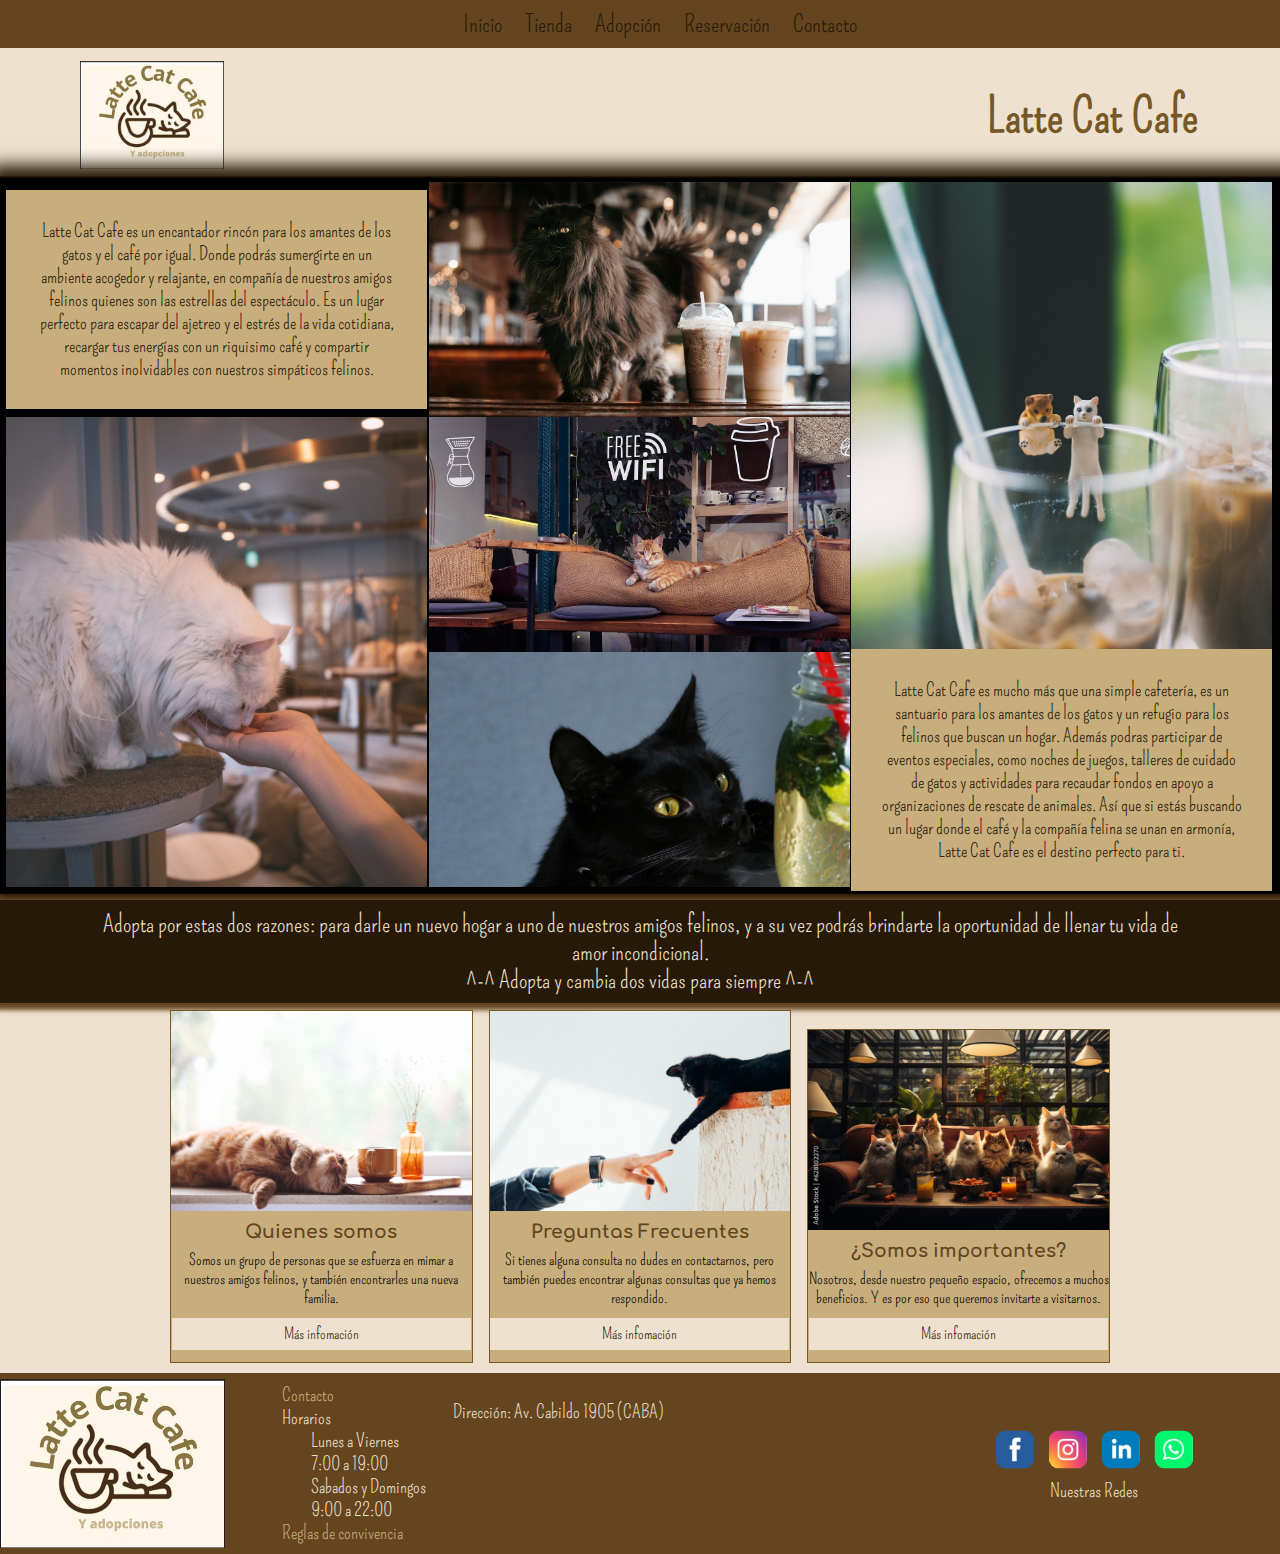
==== index.html @ 975cca04 "Creacion de hipervinculos" ====
<!DOCTYPE html>
<html lang="es">

<head>
    <meta charset="UTF-8">
    <meta name="viewport" content="width=device-width, initial-scale=1.0">
    <link rel="stylesheet" href="css/index.css">
    <link rel="shortcut icon" href="../img/favicon/catfavicon.ico" type="image/x-icon">
    <link rel="stylesheet" href="https://cdnjs.cloudflare.com/ajax/libs/animate.css/4.1.1/animate.min.css"/>
    <title>Latte Cat Cafe</title>
</head>

<body>
    <header>
        <nav>
            <ul>
                <li><a href="index.html">Inicio</a></li>
                <li><a href="pages/tienda.html">Tienda</a></li>
                <li><a href="pages/adopta.html">Adopción</a></li>
                <li><a href="pages/reserva.html">Reservación</a></li>
                <li><a href="pages/contacto.html">Contacto</a></li>
            </ul>
        </nav>
    </header>

    <div class="grid">
        <section class="header">
            <img src="img/logo.jpeg" alt="Imagen del logo del establecimiento Latte Cat Cafe">
            <h1 class="animate__animated animate__zoomInDown">Latte Cat Cafe</h1>
        </section>

        <section class="conten">
            <ul>
                <li class="box1">
                    <p class="texto"> Latte Cat Cafe es un encantador rincón para los amantes de los gatos y el café por
                        igual. Donde podrás sumergirte en un ambiente acogedor y relajante, en compañía de nuestros
                        amigos felinos quienes son las estrellas del espectáculo. Es un lugar perfecto para escapar del
                        ajetreo y el estrés de la vida cotidiana, recargar tus energías con un riquisimo café y
                        compartir momentos inolvidables con nuestros simpáticos felinos.</p>
                </li>
                <li class="box2"><img src="img/imgPagPrincipal/conten1.jpg"
                        alt="Imagen de diferentes amigos felinos jugando"></li>
                <li class="box3"><img src="img/imgPagPrincipal/conten4.jpg"
                        alt="Imagen de diferentes amigos filinos jugando"></li>
                <li class="box4"><img src="img/imgPagPrincipal/conten5.jpg" height="680px"
                        alt="Imagen de diferentes amigos filinos jugando"></li>
                <li class="box5"><img src="img/imgPagPrincipal/conten2.jpg"
                        alt="Imagen de diferentes amigos filinos jugando"></li>
                <li class="box6"><img src="img/imgPagPrincipal/conten3.jpg"
                        alt="Imagen de diferentes amigos filinos jugando"></li>
                <li class="box7">
                    <p class="texto">Latte Cat Cafe es mucho más que una simple cafetería, es un santuario para los
                        amantes de los gatos y un refugio para los felinos que buscan un hogar. Además podras participar
                        de eventos especiales, como noches de juegos, talleres de cuidado de gatos y actividades para
                        recaudar fondos en apoyo a organizaciones de rescate de animales. Así que si estás buscando un
                        lugar donde el café y la compañía felina se unan en armonía, Latte Cat Cafe es el destino
                        perfecto para ti. </p>
                </li>
            </ul>
        </section>

        <section class="aside1">
            <p>Adopta por estas dos razones: para darle un nuevo hogar a uno de nuestros amigos felinos, y a su vez
                podrás brindarte la oportunidad de llenar tu vida de amor incondicional.
                <br>
                ^-^ Adopta y cambia dos vidas para siempre ^-^
            </p>
        </section>

        <section class="info">
            <article>
                <img src="img/indexInformacion/info1.jpg"
                    alt="Nuestro amigos felinos descansando en la mesa, esperando un mimo.">
                <h3>Quienes somos</h3>
                <p>Somos un grupo de personas que se esfuerza en mimar a nuestros amigos felinos, y también encontrarles
                    una nueva familia.</p>
                <p><a href="pages/reserva.html#somos">Más infomación</a></p>
            </article>
            <article>
                <img src="img/indexInformacion/info2.jpg"
                    alt="Nuestro amigo felino al estilo de la pintura de Miguel Angel">
                <h3>Preguntas Frecuentes</h3>
                <p>Si tienes alguna consulta no dudes en contactarnos, pero también puedes encontrar algunas consultas
                    que ya hemos respondido.</p>
                <p><a href="pages/contacto.html#preguntas">Más infomación</a></p>
            </article>
            <article>
                <img src="img/indexInformacion/info3.jpeg"
                    alt="Nuestros amigos felinos esperandote en el sillón del Latte Cat Cafe">
                <h3>¿Somos importantes?</h3>
                <p>Nosotros, desde nuestro pequeño espacio, ofrecemos a muchos beneficios. Y es por eso que queremos
                    invitarte a visitarnos. </p>
                <p><a href="pages/adopta.html#apopcion">Más infomación</a></p>
            </article>
        </section>
    </div>

    <footer>
        <img id="imgFooter" src="img/logo.jpeg" alt="Imagen del logo del establecimiento">
        <div id="nuestrosDatos">
            <ul>
                <li><a href="pages/contacto.html">Contacto</a></li>
                <ul class="horarios">Horarios
                    <li>Lunes a Viernes</li>
                    <li>7:00 a 19:00</li>
                    <li>Sabados y Domingos</li>
                    <li>9:00 a 22:00</li>
                </ul>
                <li><a href="Formularios/reglas.pdf"  target="_blank" rel="noopener">Reglas de convivencia</a></li>
            </ul>
        </div>
        <div id="direccion">
            <p>Dirección: Av. Cabildo 1905 (CABA)</p>
                <iframe
                    src="https://www.google.com/maps/embed?pb=!1m14!1m12!1m3!1d6570.230535121337!2d-58.42162128173575!3d-34.57594982407377!2m3!1f0!2f0!3f0!3m2!1i1024!2i768!4f13.1!5e0!3m2!1ses-419!2sar!4v1698101801461!5m2!1ses-419!2sar"
                    width="140" height="100" style="border:0;" allowfullscreen="" loading="lazy"
                    referrerpolicy="no-referrer-when-downgrade"></iframe>
        </div>
        <div id="redes">
            <a href="https://www.facebook.com/"><img src="img/redes/facebook.jpg" alt="Imagen del logo de Instagram"></a>
            <a href="https://www.instagram.com/"><img src="img/redes/instagram.jpg" alt="Imagen del logo de Facebook"></a>
            <a href="https://ar.linkedin.com/"><img src="img/redes/linkedin.jpg" alt="Imagen del logo de TikTok"></a>
            <a href="https://web.whatsapp.com/"><img src="img/redes/whatsapp.jpg" alt="Imagen del logo de Twitter"></a>
            <p>Nuestras Redes</p>
        </div>
    </footer>
</body>

</html>
---- css/index.css ----
@import url('https://fonts.googleapis.com/css2?family=Comfortaa:wght@300;400;500;600;700&display=swap');
/* Tipografía para titulos font-family: 'Comfortaa', cursive; */
@import url('https://fonts.googleapis.com/css2?family=Pompiere&display=swap');
/* Tipografía para textos  font-family: 'Pompiere', cursive;*/

:root {
    --fondo: #efe1cf;
    --hover: #C8AE7D;
    --titulos: #765827;
    --subtitulos: #65451F;
    --parrafos: #261908;
}

* {
    width: 100%;
    margin: 0em;
}

body {
    font-family: 'Pompiere', cursive;
    background-color: var(--fondo);
    padding-top: 3.8em;
}

header {
    background-color: var(--subtitulos);
    width: 100%;
    height: 2em;
    font-size: 1.5em;
    text-align: center;
    position: fixed;
    top: 0;
    z-index: 1;
}

header ul {
    display: inline;
    height: 2em;
}

header ul li {
    display: inline-block;
    width: fit-content;
    margin-top: 0.4em;
}

header ul li :hover {
    background-color: var(--hover);
    color: var(--fondo);
    margin: 1.2em;
}

header ul li a {
    text-decoration: none;
    color: var(--parrafos);
    padding: 0.4em;
}

header ul li a:hover {
    color: var(--subtitulos);
    background-color: var(--fondo);
}


.grid .header {
    grid-area: header;
    display: inline;
}

.grid .header img {
    width: 9em;
    float: left;
    padding-left: 5em;
}

.grid .header h1 {
    font-size: 3em;
    color: var(--titulos);
    width: fit-content;
    float: right;
    padding-right: 1.7em;
    padding-top: 0.55em;
}

.grid .conten {
    background-color: #000;
    grid-area: conten;
    box-shadow: 0.3em 0.3em 1em 1em var(--parrafos), inset 0em 0.1em #261908;
    width: 80em;
}

.grid .conten ul {
    list-style: none;
    display: grid;
    column-gap: 0.1em;
    grid-template-columns: repeat(3, 26.3em);
    grid-template-rows: repeat(3, 14.7em);
    width: fit-content;
    padding: 0.4em;
}

.grid .conten ul .box1, .box7 {
    background-color: var(--hover);
    color: var(--parrafos);
    font-size: 1.2em;
    width: fit-content;
    height: cover;
    text-align: center;
    padding: 1.5em;
    align-self: center;
}

.grid .conten ul img{
    width: 100%;
    height: 100%;
    object-fit: cover;
    overflow: hidden;
}

.grid .conten ul .box3 {
    grid-column-start: 3;
    grid-column-end: 4;
    grid-row-start: 1;
    grid-row-end: 3;
}

.grid .conten ul .box4 {
    grid-column-start: 1;
    grid-column-end: 2;
    grid-row-start: 2;
    grid-row-end: 4;
}

.grid .aside1 {
    grid-area: aside1;
    text-align: center;
    background-color: var(--parrafos);
    color: var(--fondo);
    box-shadow: #65451F 0.06em 0.13em 0.3em 0.3em;
}

 .grid .aside1 p {
    font-size: 1.5em;
    text-align: center;
    padding: 0.4em 3.6em;
    width: fit-content;
 }

.grid .info {
    grid-area: info;
    display: inline;
    text-align: center;
}

.grid .info article {
    border: 0.06em solid var(--titulos);
    width: 18.8em;
    height: fit-content;
    text-align: center;
    overflow: hidden;
    background-color: var(--hover);
    display: inline-block;
    margin: 0em 0.4em;
}

.grid .info article img{
    width: fit-content;
    height: 12.5em;
    overflow-x: hidden;
    object-position: center;
}

.grid .info article h3{
    color: var(--subtitulos);
    font-family: 'Comfortaa', cursive;
    margin: 0.4em 0em;
}

.grid .info article p {
    padding-bottom: 6%;
}

.grid .info article a {
    text-decoration: none;
    color: var(--parrafos);
    background-color: var(--fondo);
    padding: 0.4em 7em;
}

.grid .info article a:hover {
    text-decoration: none;
    color: var(--fondo);
    background-color: var(--parrafos);
    padding: 0.4em 7em;
}

footer {
    background-color: var(--subtitulos);
    color: var(--fondo);
    font-size: 1.2em;
    display: inline-flex;
    padding: 0.3em 0em;
    align-items: center;
}

footer #imgFooter {
    float: left;
    width: auto;
    height: 8.8em;
    margin-right: 3em;
}

footer #nuestrosDatos {
    width: 25em;
}

footer #nuestrosDatos ul {
    display: inline;
    padding: 0em;
}

footer #nuestrosDatos ul li {
    display: block;
}

footer #nuestrosDatos .horarios > li {
    padding-left: 1.5em;
    font-size: 1em;
}

footer #nuestrosDatos ul li a {
    text-decoration: none;
    color: var(--hover);
}

footer #direccion p {
    font-size: 1em;
}

footer #redes {
    display: inline;
    text-align: center;
    width: 37.5em;
    margin: 0em 3em;
}

footer #redes img {
    display: inline-block;
    width: 2em;
    height: 2em;
    padding: 0.3em;
    border-radius: 0.8em;
    -webkit-border-radius: 0.8em;
    -moz-border-radius: 0.8em;
    -ms-border-radius: 0.8em;
    -o-border-radius: 0.8em;
}

footer #redes p {
    display: inline-block;
}

.grid {
    width: 80em;
    display: grid;
    gap: 0.4em;
    grid-template-columns: repeat(3, 1fr);
    grid-template-areas: "header header header"
                         "conten conten conten"
                         "aside1 aside1 aside1"
                         "info info info"
                         "aside2 aside2 aside2";
    margin: auto;
}

/* Este es el estilo para tamaño tableta */

@media (max-width: 992px) and (min-width: 700px) {     
    header {
        width: 100%;
    }

    header nav ul {
        padding: 0em;
    }
    
    .grid .conten {
        width: 100%;
    }
    
    .grid .conten ul {
        grid-template-columns: repeat(3, 3fr);
        grid-template-rows: repeat(3, auto);
    }
    
    .grid .conten ul .box1, .box7 {
        font-size: 1.1em;
    }
    
    .grid .info {
        display: grid;
        grid-template-columns: repeat(3, auto);
        overflow-y: auto;
    }
    
    .grid .info article {
        width: 15em;
    }

    .grid .info article img{
        width: fit-content;
        height: 10em;
    }
    
    .grid .info article h3{
        color: var(--subtitulos);
        font-family: 'Comfortaa', cursive;
        margin: 0.4em 0em;
    }
    
    .grid .info article p {
        padding-top: 6%;
        padding-bottom: 3%;
    }
    
    .grid .info article a {
        padding: 0.4em 5.1em;
    }
    
    .grid .info article a:hover {
        padding: 0.4em 5.1em;
    }
    
    footer {
        font-size: 1em;
    }
    
    footer #nuestrosDatos .horarios > li {
        font-size: 0.9em;
    }  

    footer #direccion {
        width: 50em;
        margin-left: 2em;
    }
    
    .grid {
        width: 96%;
        grid-template-columns: repeat(2, 1fr);
        grid-template-areas: "header header"
                             "conten conten"
                             "aside1 aside1"
                             "info info"
                             "aside2 aside2";
    }   
}

/* Este es el estilo para tamaño celular */

@media (max-width: 700px) { 
    body {
        padding-top: 3em;
    }

    header {
        height: fit-content;
        font-size: 1em;
    }
    
    header ul li {
        padding-bottom: 0.4em;
    }
    
    .grid .header img {
        width: 6em;
        padding-left: 3em;
    }
    
    .grid .header h1 {
        font-size: 1.8em;
        color: var(--titulos);
        width: 5.1em;
    }
    
    .grid .conten {
        width: 100%;
    }
    
    .grid .conten ul {
        display: grid;
        column-gap: 0.06em;
        grid-template-columns: repeat(2, auto);
        grid-template-rows: repeat(3, auto);
        padding: 0.5em;
    }
    
    .grid .conten ul .box1, .box7 {
        font-size: 0.9em;
    }
    
    .grid .conten ul .box3, .box6 {
        display: none;
    }
    
    .grid .aside1 p {
        font-size: 1.2em;
    }

    .grid .info {
        display: grid;
        grid-template-columns: repeat(3, auto);
        overflow-y: auto;
    }

    .grid .info article {
        width: 16.8em;
    }

    .grid .info article a {
        padding: 0.4em 6em;
    }

    .grid .info article a:hover {
        padding: 0.4em 6em;
    }

    .grid .info article p {
        padding-bottom: 6%;
    }
    
    footer {
        width: 100%;
        display: grid;
        gap: 0.4em;
        grid-template-columns: repeat(2, 2fr);
        grid-template-rows: repeat(2, auto);
    }
    
    footer #imgFooter {
        width: fit-content;
        height: 7.8em;
        padding-left: 1em;
        margin: 0em;
    }
    
    footer #nuestrosDatos {
        width: fit-content;
        font-size: 80%;
    }

    footer #direccion {
        padding-left: 1em;
        width: fit-content;
        font-size: 80%;
    }

    footer #redes {
        width: fit-content;
    }

    footer #redes p {
        font-size: 80%;
    }

    footer #redes img{
        width: 1em;
        height: 1em;
    }  
    
    .grid {
        width: 100%;
    }
}
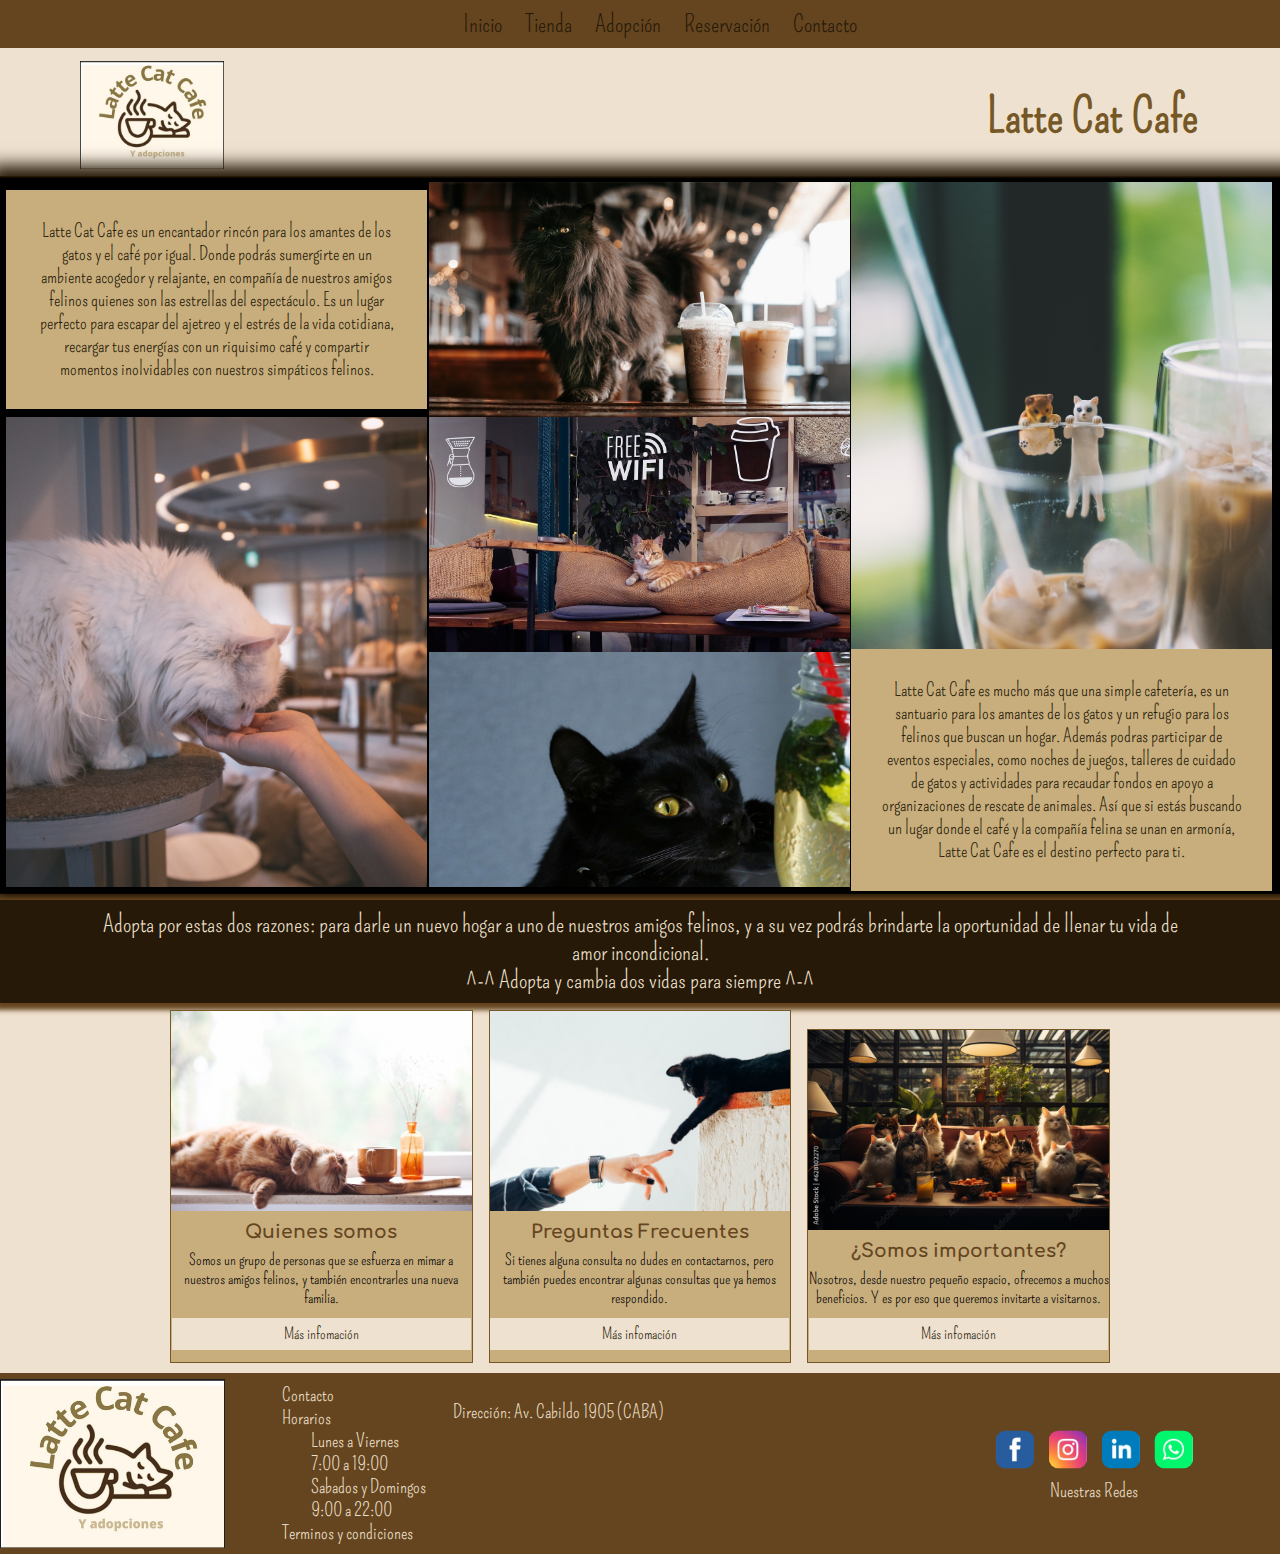
==== commit 7496a627: "levanta" ====
--- a/index.html
+++ b/index.html
@@ -74,7 +74,7 @@
                 <h3>Quienes somos</h3>
                 <p>Somos un grupo de personas que se esfuerza en mimar a nuestros amigos felinos, y también encontrarles
                     una nueva familia.</p>
-                <p><a href="pages/reserva.html#somos">Más infomación</a></p>
+                <p><a href="">Más infomación</a></p>
             </article>
             <article>
                 <img src="img/indexInformacion/info2.jpg"
@@ -82,7 +82,7 @@
                 <h3>Preguntas Frecuentes</h3>
                 <p>Si tienes alguna consulta no dudes en contactarnos, pero también puedes encontrar algunas consultas
                     que ya hemos respondido.</p>
-                <p><a href="pages/contacto.html#preguntas">Más infomación</a></p>
+                <p><a href="">Más infomación</a></p>
             </article>
             <article>
                 <img src="img/indexInformacion/info3.jpeg"
@@ -90,7 +90,7 @@
                 <h3>¿Somos importantes?</h3>
                 <p>Nosotros, desde nuestro pequeño espacio, ofrecemos a muchos beneficios. Y es por eso que queremos
                     invitarte a visitarnos. </p>
-                <p><a href="pages/adopta.html#apopcion">Más infomación</a></p>
+                <p><a href="">Más infomación</a></p>
             </article>
         </section>
     </div>
@@ -99,14 +99,14 @@
         <img id="imgFooter" src="img/logo.jpeg" alt="Imagen del logo del establecimiento">
         <div id="nuestrosDatos">
             <ul>
-                <li><a href="pages/contacto.html">Contacto</a></li>
+                <li>Contacto</li>
                 <ul class="horarios">Horarios
                     <li>Lunes a Viernes</li>
                     <li>7:00 a 19:00</li>
                     <li>Sabados y Domingos</li>
                     <li>9:00 a 22:00</li>
                 </ul>
-                <li><a href="Formularios/reglas.pdf"  target="_blank" rel="noopener">Reglas de convivencia</a></li>
+                <li>Terminos y condiciones</li>
             </ul>
         </div>
         <div id="direccion">
--- a/css/index.css
+++ b/css/index.css
@@ -273,6 +273,38 @@
     margin: auto;
 }
 
+*.,*: :after,*: :before {
+    margin: 0;
+    padding: 0;
+    box-sizing: border-box;
+}
+
+#contenedor_carga {
+    background-color: rgba(250, 240, 245, 0.975);
+    height: 100%;
+    width: 100%;
+    position: fixed;
+    transition: all 3s ease;
+    -webkit-transition: all 3s ease;
+    -moz-transition: all 3s ease;
+    -ms-transition: all 3s ease;
+    -o-transition: all 3s ease;
+    z-index: 10000;
+}
+
+#carga {
+    position: absolute;
+    top: 0;
+    left: 0;
+    right: 0;
+    bottom: 0;
+    margin: auto;
+    width: fit-content;
+    height: fit-content;
+}
+
+
+
 /* Este es el estilo para tamaño tableta */
 
 @media (max-width: 992px) and (min-width: 700px) {     
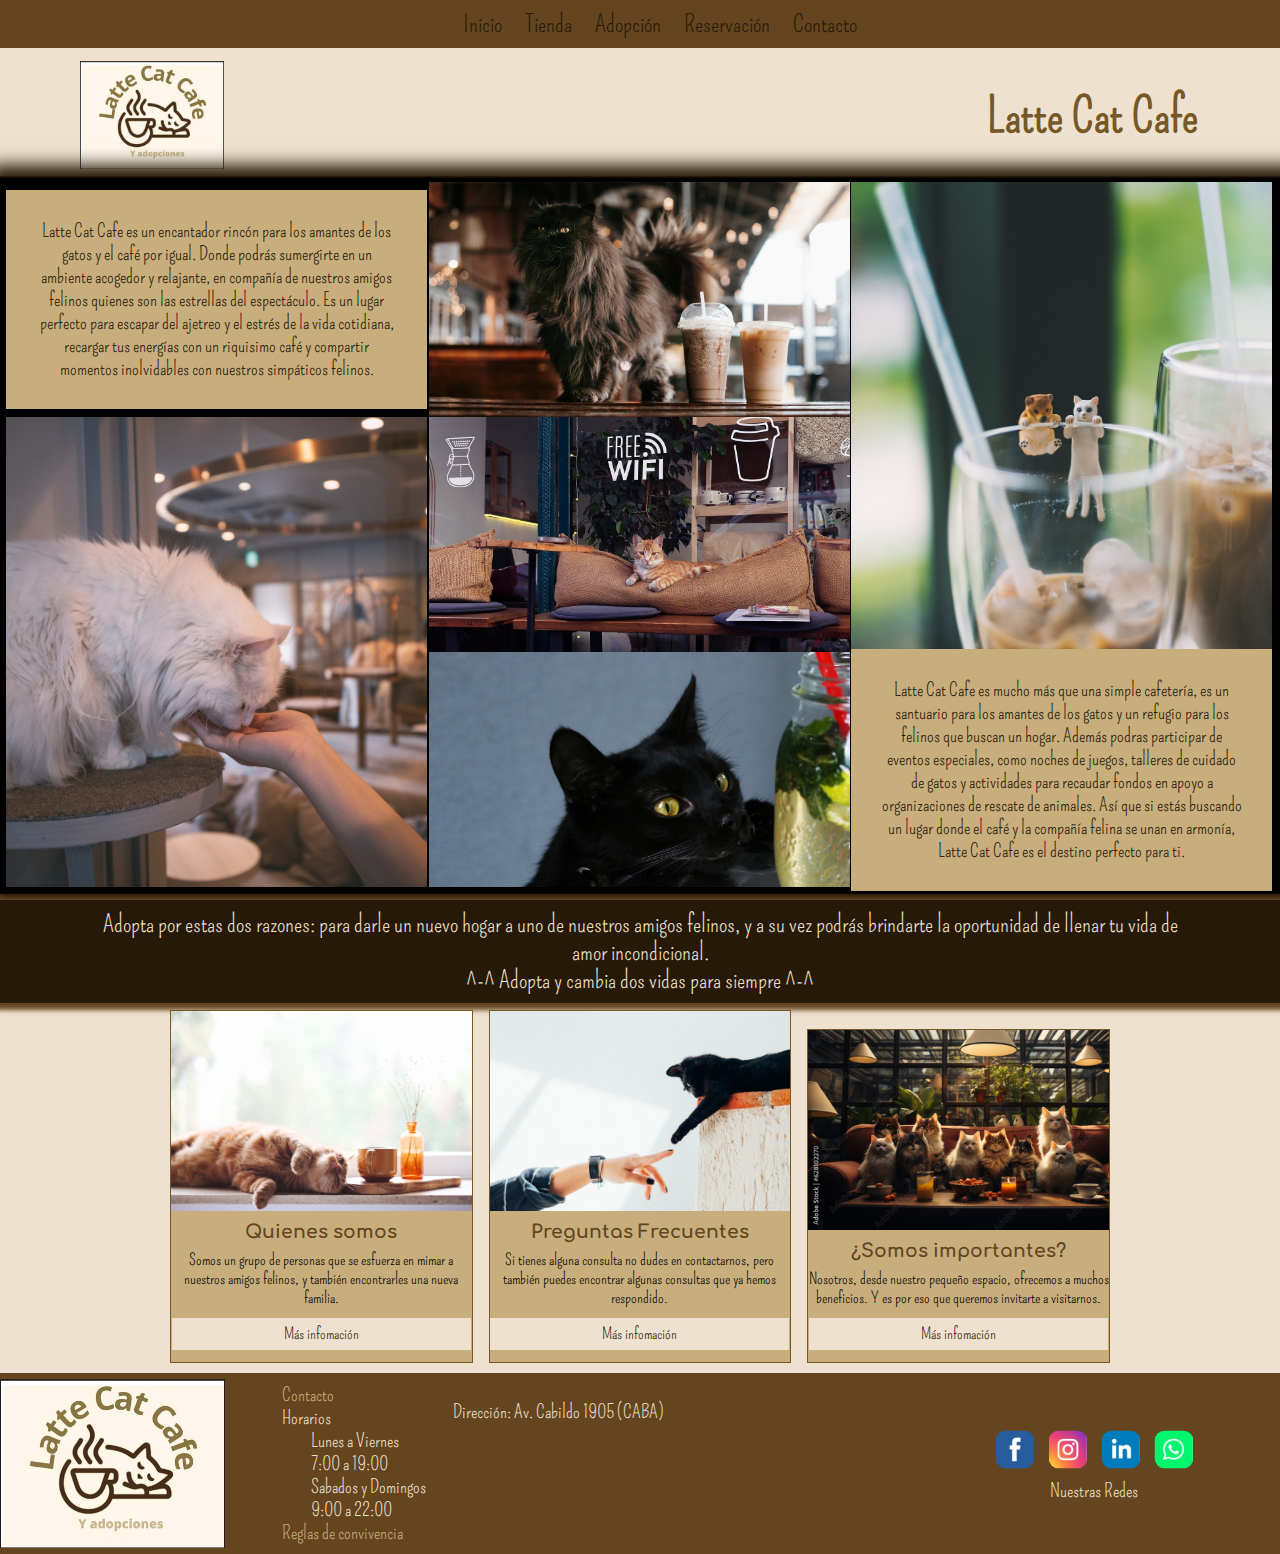
==== commit c42fe8f1: "Merge branch 'main' of https://github.com/Lizzie-G/Latte-Cat-Cafe" ====
--- a/index.html
+++ b/index.html
@@ -11,6 +11,12 @@
 </head>
 
 <body>
+    <div id="contenedor_carga">
+        <div id="carga">
+          <img src="img/loadinglogoicon.gif" alt="loadinglogoicon">
+        </div>
+      </div>
+
     <header>
         <nav>
             <ul>
@@ -74,7 +80,7 @@
                 <h3>Quienes somos</h3>
                 <p>Somos un grupo de personas que se esfuerza en mimar a nuestros amigos felinos, y también encontrarles
                     una nueva familia.</p>
-                <p><a href="">Más infomación</a></p>
+                <p><a href="pages/reserva.html#somos">Más infomación</a></p>
             </article>
             <article>
                 <img src="img/indexInformacion/info2.jpg"
@@ -82,7 +88,7 @@
                 <h3>Preguntas Frecuentes</h3>
                 <p>Si tienes alguna consulta no dudes en contactarnos, pero también puedes encontrar algunas consultas
                     que ya hemos respondido.</p>
-                <p><a href="">Más infomación</a></p>
+                <p><a href="pages/contacto.html#preguntas">Más infomación</a></p>
             </article>
             <article>
                 <img src="img/indexInformacion/info3.jpeg"
@@ -90,7 +96,7 @@
                 <h3>¿Somos importantes?</h3>
                 <p>Nosotros, desde nuestro pequeño espacio, ofrecemos a muchos beneficios. Y es por eso que queremos
                     invitarte a visitarnos. </p>
-                <p><a href="">Más infomación</a></p>
+                <p><a href="pages/adopta.html#apopcion">Más infomación</a></p>
             </article>
         </section>
     </div>
@@ -99,14 +105,14 @@
         <img id="imgFooter" src="img/logo.jpeg" alt="Imagen del logo del establecimiento">
         <div id="nuestrosDatos">
             <ul>
-                <li>Contacto</li>
+                <li><a href="pages/contacto.html">Contacto</a></li>
                 <ul class="horarios">Horarios
                     <li>Lunes a Viernes</li>
                     <li>7:00 a 19:00</li>
                     <li>Sabados y Domingos</li>
                     <li>9:00 a 22:00</li>
                 </ul>
-                <li>Terminos y condiciones</li>
+                <li><a href="Formularios/reglas.pdf"  target="_blank" rel="noopener">Reglas de convivencia</a></li>
             </ul>
         </div>
         <div id="direccion">
@@ -124,6 +130,13 @@
             <p>Nuestras Redes</p>
         </div>
     </footer>
+    <script>
+        window.onload= function(){
+          var contenedor = document.getElementById('contenedor_carga');
+          contenedor.style.visibility= 'hidden';
+          contenedor.style.opacity ='0';
+        }
+      </script>
 </body>
 
 </html>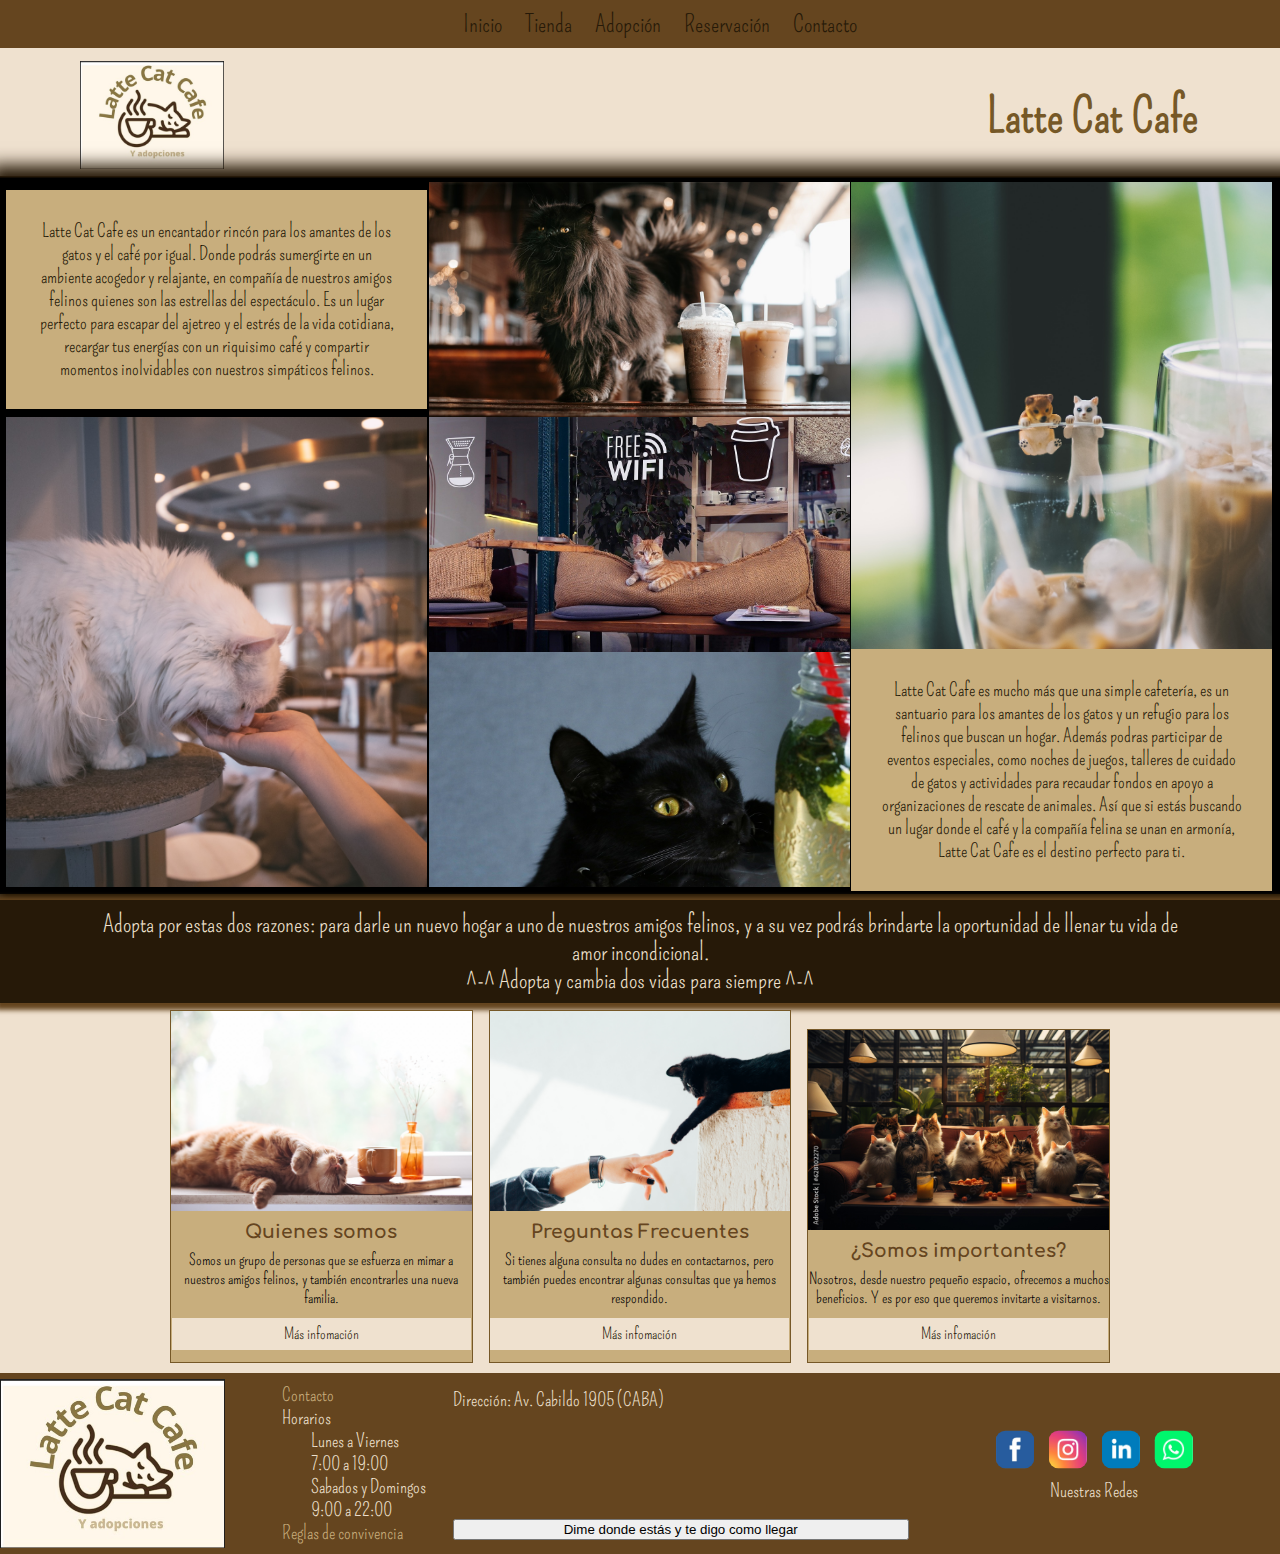
==== commit 166d160f: "API en los html" ====
--- a/index.html
+++ b/index.html
@@ -6,16 +6,16 @@
     <meta name="viewport" content="width=device-width, initial-scale=1.0">
     <link rel="stylesheet" href="css/index.css">
     <link rel="shortcut icon" href="../img/favicon/catfavicon.ico" type="image/x-icon">
-    <link rel="stylesheet" href="https://cdnjs.cloudflare.com/ajax/libs/animate.css/4.1.1/animate.min.css"/>
+    <link rel="stylesheet" href="https://cdnjs.cloudflare.com/ajax/libs/animate.css/4.1.1/animate.min.css" />
     <title>Latte Cat Cafe</title>
 </head>
 
 <body>
     <div id="contenedor_carga">
         <div id="carga">
-          <img src="img/loadinglogoicon.gif" alt="loadinglogoicon">
+            <img src="img/loadinglogoicon.gif" alt="loadinglogoicon">
         </div>
-      </div>
+    </div>
 
     <header>
         <nav>
@@ -112,31 +112,38 @@
                     <li>Sabados y Domingos</li>
                     <li>9:00 a 22:00</li>
                 </ul>
-                <li><a href="Formularios/reglas.pdf"  target="_blank" rel="noopener">Reglas de convivencia</a></li>
+                <li><a href="Formularios/reglas.pdf" target="_blank" rel="noopener">Reglas de convivencia</a></li>
             </ul>
         </div>
         <div id="direccion">
             <p>Dirección: Av. Cabildo 1905 (CABA)</p>
-                <iframe
-                    src="https://www.google.com/maps/embed?pb=!1m14!1m12!1m3!1d6570.230535121337!2d-58.42162128173575!3d-34.57594982407377!2m3!1f0!2f0!3f0!3m2!1i1024!2i768!4f13.1!5e0!3m2!1ses-419!2sar!4v1698101801461!5m2!1ses-419!2sar"
-                    width="140" height="100" style="border:0;" allowfullscreen="" loading="lazy"
-                    referrerpolicy="no-referrer-when-downgrade"></iframe>
+            <iframe
+                src="https://www.google.com/maps/embed?pb=!1m14!1m12!1m3!1d6570.230535121337!2d-58.42162128173575!3d-34.57594982407377!2m3!1f0!2f0!3f0!3m2!1i1024!2i768!4f13.1!5e0!3m2!1ses-419!2sar!4v1698101801461!5m2!1ses-419!2sar"
+                width="140" height="100" style="border:0;" allowfullscreen="" loading="lazy"
+                referrerpolicy="no-referrer-when-downgrade"></iframe>
+                <button onclick="getLocation()">Dime donde estás y te digo como llegar</button>
+                <p id="demo"></p>
         </div>
         <div id="redes">
-            <a href="https://www.facebook.com/"><img src="img/redes/facebook.jpg" alt="Imagen del logo de Instagram"></a>
-            <a href="https://www.instagram.com/"><img src="img/redes/instagram.jpg" alt="Imagen del logo de Facebook"></a>
+            <a href="https://www.facebook.com/"><img src="img/redes/facebook.jpg"
+                    alt="Imagen del logo de Instagram"></a>
+            <a href="https://www.instagram.com/"><img src="img/redes/instagram.jpg"
+                    alt="Imagen del logo de Facebook"></a>
             <a href="https://ar.linkedin.com/"><img src="img/redes/linkedin.jpg" alt="Imagen del logo de TikTok"></a>
             <a href="https://web.whatsapp.com/"><img src="img/redes/whatsapp.jpg" alt="Imagen del logo de Twitter"></a>
             <p>Nuestras Redes</p>
         </div>
     </footer>
+
     <script>
-        window.onload= function(){
-          var contenedor = document.getElementById('contenedor_carga');
-          contenedor.style.visibility= 'hidden';
-          contenedor.style.opacity ='0';
+        window.onload = function () {
+            var contenedor = document.getElementById('contenedor_carga');
+            contenedor.style.visibility = 'hidden';
+            contenedor.style.opacity = '0';
         }
-      </script>
+    </script>
+    <script src="../js/formulario.js"></script>
+
 </body>
 
 </html>--- a/css/index.css
+++ b/css/index.css
@@ -273,14 +273,14 @@
     margin: auto;
 }
 
-*.,*: :after,*: :before {
+*::after, *::before {
     margin: 0;
     padding: 0;
     box-sizing: border-box;
-}
+  }
 
 #contenedor_carga {
-    background-color: rgba(250, 240, 245, 0.975);
+    background-color:var(--hover);
     height: 100%;
     width: 100%;
     position: fixed;
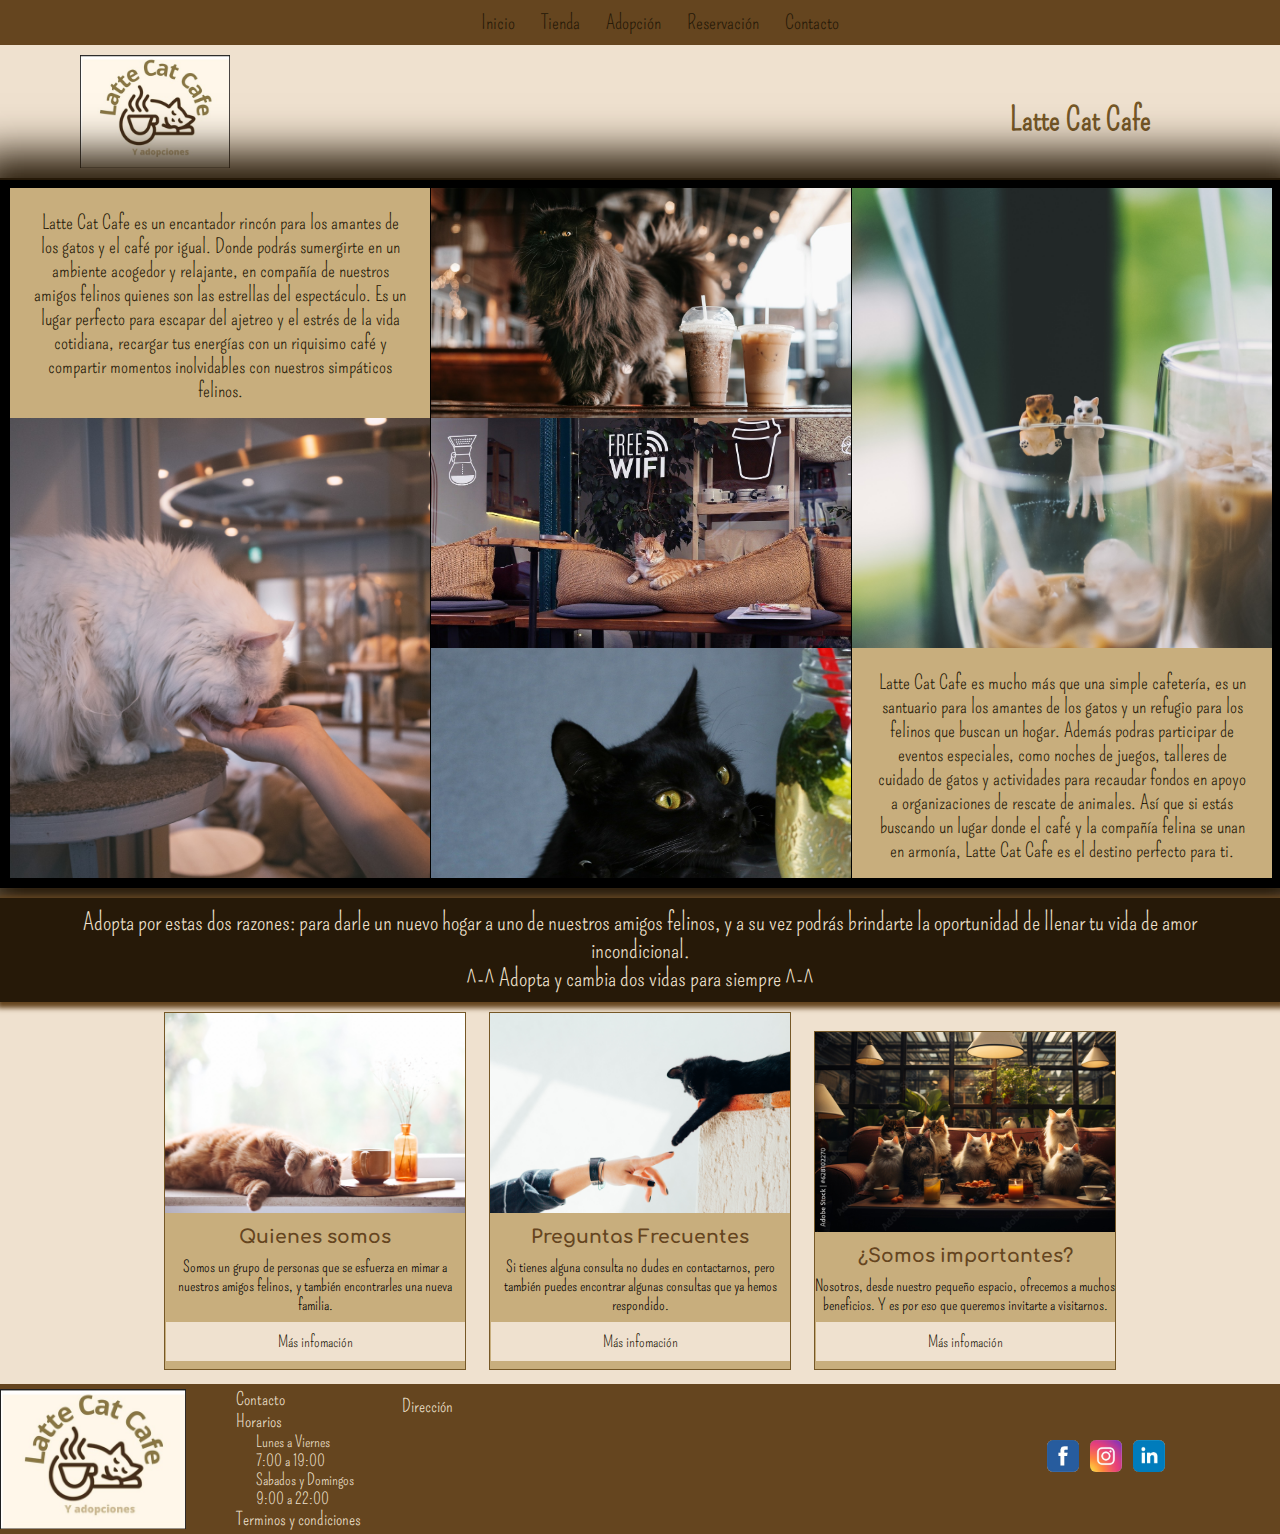
==== commit ca18e787: "q" ====
--- a/index.html
+++ b/index.html
@@ -5,18 +5,15 @@
     <meta charset="UTF-8">
     <meta name="viewport" content="width=device-width, initial-scale=1.0">
     <link rel="stylesheet" href="css/index.css">
-    <link rel="shortcut icon" href="../img/favicon/catfavicon.ico" type="image/x-icon">
-    <link rel="stylesheet" href="https://cdnjs.cloudflare.com/ajax/libs/animate.css/4.1.1/animate.min.css" />
+    <link rel="shortcut icon" href="img/favicon/catfavicon.ico" type="image/x-icon">
+    <link
+    rel="stylesheet"
+    href="https://cdnjs.cloudflare.com/ajax/libs/animate.css/4.1.1/animate.min.css"
+  />
     <title>Latte Cat Cafe</title>
 </head>
 
 <body>
-    <div id="contenedor_carga">
-        <div id="carga">
-            <img src="img/loadinglogoicon.gif" alt="loadinglogoicon">
-        </div>
-    </div>
-
     <header>
         <nav>
             <ul>
@@ -37,113 +34,63 @@
 
         <section class="conten">
             <ul>
-                <li class="box1">
-                    <p class="texto"> Latte Cat Cafe es un encantador rincón para los amantes de los gatos y el café por
-                        igual. Donde podrás sumergirte en un ambiente acogedor y relajante, en compañía de nuestros
-                        amigos felinos quienes son las estrellas del espectáculo. Es un lugar perfecto para escapar del
-                        ajetreo y el estrés de la vida cotidiana, recargar tus energías con un riquisimo café y
-                        compartir momentos inolvidables con nuestros simpáticos felinos.</p>
-                </li>
-                <li class="box2"><img src="img/imgPagPrincipal/conten1.jpg"
-                        alt="Imagen de diferentes amigos felinos jugando"></li>
-                <li class="box3"><img src="img/imgPagPrincipal/conten4.jpg"
-                        alt="Imagen de diferentes amigos filinos jugando"></li>
-                <li class="box4"><img src="img/imgPagPrincipal/conten5.jpg" height="680px"
-                        alt="Imagen de diferentes amigos filinos jugando"></li>
-                <li class="box5"><img src="img/imgPagPrincipal/conten2.jpg"
-                        alt="Imagen de diferentes amigos filinos jugando"></li>
-                <li class="box6"><img src="img/imgPagPrincipal/conten3.jpg"
-                        alt="Imagen de diferentes amigos filinos jugando"></li>
-                <li class="box7">
-                    <p class="texto">Latte Cat Cafe es mucho más que una simple cafetería, es un santuario para los
-                        amantes de los gatos y un refugio para los felinos que buscan un hogar. Además podras participar
-                        de eventos especiales, como noches de juegos, talleres de cuidado de gatos y actividades para
-                        recaudar fondos en apoyo a organizaciones de rescate de animales. Así que si estás buscando un
-                        lugar donde el café y la compañía felina se unan en armonía, Latte Cat Cafe es el destino
-                        perfecto para ti. </p>
-                </li>
+                <li class="box1"><p class="texto"> Latte Cat Cafe es un encantador rincón para los amantes de los gatos y el café por igual. Donde podrás sumergirte en un ambiente acogedor y relajante, en compañía de nuestros amigos felinos quienes son las estrellas del espectáculo. Es un lugar perfecto para escapar del ajetreo y el estrés de la vida cotidiana, recargar tus energías con un riquisimo café y compartir momentos inolvidables con nuestros simpáticos felinos.</p></li>
+                <li class="box2"><img src="img/imgPagPrincipal/conten1.jpg" alt="Imagen de diferentes amigos felinos jugando"></li>
+                <li class="box3"><img src="img/imgPagPrincipal/conten4.jpg" alt="Imagen de diferentes amigos filinos jugando"></li>
+                <li class="box4"><img src="img/imgPagPrincipal/conten5.jpg" height="680px" alt="Imagen de diferentes amigos filinos jugando"></li>
+                <li class="box5"><img src="img/imgPagPrincipal/conten2.jpg" alt="Imagen de diferentes amigos filinos jugando"></li>
+                <li class="box6"><img src="img/imgPagPrincipal/conten3.jpg" alt="Imagen de diferentes amigos filinos jugando"></li>
+                <li class="box7"><p class="texto">Latte Cat Cafe es mucho más que una simple cafetería, es un santuario para los amantes de los gatos y un refugio para los felinos que buscan un hogar. Además podras participar de eventos especiales, como noches de juegos, talleres de cuidado de gatos y actividades para recaudar fondos en apoyo a organizaciones de rescate de animales. Así que si estás buscando un lugar donde el café y la compañía felina se unan en armonía, Latte Cat Cafe es el destino perfecto para ti. </p></li>      
             </ul>
         </section>
 
         <section class="aside1">
-            <p>Adopta por estas dos razones: para darle un nuevo hogar a uno de nuestros amigos felinos, y a su vez
-                podrás brindarte la oportunidad de llenar tu vida de amor incondicional.
-                <br>
-                ^-^ Adopta y cambia dos vidas para siempre ^-^
-            </p>
+            <p>Adopta por estas dos razones: para darle un nuevo hogar a uno de nuestros amigos felinos, y a su vez podrás brindarte la oportunidad de llenar tu vida de amor incondicional. 
+            <br> 
+            ^-^ Adopta y cambia dos vidas para siempre ^-^</p>
         </section>
 
         <section class="info">
             <article>
-                <img src="img/indexInformacion/info1.jpg"
-                    alt="Nuestro amigos felinos descansando en la mesa, esperando un mimo.">
+                <img src="img/indexInformacion/info1.jpg" alt="Nuestro amigos felinos descansando en la mesa, esperando un mimo.">
                 <h3>Quienes somos</h3>
-                <p>Somos un grupo de personas que se esfuerza en mimar a nuestros amigos felinos, y también encontrarles
-                    una nueva familia.</p>
-                <p><a href="pages/reserva.html#somos">Más infomación</a></p>
+                <p>Somos un grupo de personas que se esfuerza en mimar a nuestros amigos felinos, y también encontrarles una nueva familia.</p>
+                <p><a href="">Más infomación</a></p>
             </article>
             <article>
-                <img src="img/indexInformacion/info2.jpg"
-                    alt="Nuestro amigo felino al estilo de la pintura de Miguel Angel">
+                <img src="img/indexInformacion/info2.jpg" alt="Nuestro amigo felino al estilo de la pintura de Miguel Angel">
                 <h3>Preguntas Frecuentes</h3>
-                <p>Si tienes alguna consulta no dudes en contactarnos, pero también puedes encontrar algunas consultas
-                    que ya hemos respondido.</p>
-                <p><a href="pages/contacto.html#preguntas">Más infomación</a></p>
+                <p>Si tienes alguna consulta no dudes en contactarnos, pero también puedes encontrar algunas consultas que ya hemos respondido.</p>
+                <p><a href="">Más infomación</a></p>
             </article>
             <article>
-                <img src="img/indexInformacion/info3.jpeg"
-                    alt="Nuestros amigos felinos esperandote en el sillón del Latte Cat Cafe">
+                <img src="img/indexInformacion/info3.jpeg" alt="Nuestros amigos felinos esperandote en el sillón del Latte Cat Cafe">
                 <h3>¿Somos importantes?</h3>
-                <p>Nosotros, desde nuestro pequeño espacio, ofrecemos a muchos beneficios. Y es por eso que queremos
-                    invitarte a visitarnos. </p>
-                <p><a href="pages/adopta.html#apopcion">Más infomación</a></p>
+                <p>Nosotros, desde nuestro pequeño espacio, ofrecemos a muchos beneficios. Y es por eso que queremos invitarte a visitarnos. </p>
+                <p><a href="">Más infomación</a></p>
             </article>
         </section>
     </div>
 
     <footer>
         <img id="imgFooter" src="img/logo.jpeg" alt="Imagen del logo del establecimiento">
-        <div id="nuestrosDatos">
+        <div id="nuestrosDatos"> 
             <ul>
-                <li><a href="pages/contacto.html">Contacto</a></li>
+                <li>Contacto</li>
                 <ul class="horarios">Horarios
                     <li>Lunes a Viernes</li>
                     <li>7:00 a 19:00</li>
                     <li>Sabados y Domingos</li>
                     <li>9:00 a 22:00</li>
                 </ul>
-                <li><a href="Formularios/reglas.pdf" target="_blank" rel="noopener">Reglas de convivencia</a></li>
+                <li>Terminos y condiciones</li>
             </ul>
         </div>
         <div id="direccion">
-            <p>Dirección: Av. Cabildo 1905 (CABA)</p>
-            <iframe
-                src="https://www.google.com/maps/embed?pb=!1m14!1m12!1m3!1d6570.230535121337!2d-58.42162128173575!3d-34.57594982407377!2m3!1f0!2f0!3f0!3m2!1i1024!2i768!4f13.1!5e0!3m2!1ses-419!2sar!4v1698101801461!5m2!1ses-419!2sar"
-                width="140" height="100" style="border:0;" allowfullscreen="" loading="lazy"
-                referrerpolicy="no-referrer-when-downgrade"></iframe>
-                <button onclick="getLocation()">Dime donde estás y te digo como llegar</button>
-                <p id="demo"></p>
+            <p>Dirección</p>
+            <iframe src="https://www.google.com/maps/embed?pb=!1m14!1m12!1m3!1d6570.230535121337!2d-58.42162128173575!3d-34.57594982407377!2m3!1f0!2f0!3f0!3m2!1i1024!2i768!4f13.1!5e0!3m2!1ses-419!2sar!4v1698101801461!5m2!1ses-419!2sar" width="140" height="100" style="border:0;" allowfullscreen="" loading="lazy" referrerpolicy="no-referrer-when-downgrade"></iframe>
         </div>
         <div id="redes">
-            <a href="https://www.facebook.com/"><img src="img/redes/facebook.jpg"
-                    alt="Imagen del logo de Instagram"></a>
-            <a href="https://www.instagram.com/"><img src="img/redes/instagram.jpg"
-                    alt="Imagen del logo de Facebook"></a>
-            <a href="https://ar.linkedin.com/"><img src="img/redes/linkedin.jpg" alt="Imagen del logo de TikTok"></a>
-            <a href="https://web.whatsapp.com/"><img src="img/redes/whatsapp.jpg" alt="Imagen del logo de Twitter"></a>
-            <p>Nuestras Redes</p>
-        </div>
-    </footer>
-
-    <script>
-        window.onload = function () {
-            var contenedor = document.getElementById('contenedor_carga');
-            contenedor.style.visibility = 'hidden';
-            contenedor.style.opacity = '0';
-        }
-    </script>
-    <script src="../js/formulario.js"></script>
-
-</body>
-
-</html>+                <a href=""><img src="img/redes/facebook.jpg" alt="Imagen del logo de Instagram"></a>
+                <a href=""><img src="img/redes/instagram.jpg" alt="Imagen del logo de Facebook"></a>
+                <a href=""><img src="img/redes/linkedin.jpg" alt="Imagen del logo de TikTok"></a>--- a/css/index.css
+++ b/css/index.css
@@ -2,7 +2,6 @@
 /* Tipografía para titulos font-family: 'Comfortaa', cursive; */
 @import url('https://fonts.googleapis.com/css2?family=Pompiere&display=swap');
 /* Tipografía para textos  font-family: 'Pompiere', cursive;*/
-
 :root {
     --fondo: #efe1cf;
     --hover: #C8AE7D;
@@ -10,260 +9,220 @@
     --subtitulos: #65451F;
     --parrafos: #261908;
 }
-
 * {
     width: 100%;
-    margin: 0em;
-}
-
+    margin: 0px;
+}
 body {
     font-family: 'Pompiere', cursive;
     background-color: var(--fondo);
-    padding-top: 3.8em;
-}
-
+    padding-top: 55px;
+}
 header {
     background-color: var(--subtitulos);
     width: 100%;
-    height: 2em;
-    font-size: 1.5em;
+    height: 45px;
+    font-size: 20px;
     text-align: center;
     position: fixed;
     top: 0;
     z-index: 1;
 }
-
 header ul {
     display: inline;
-    height: 2em;
-}
-
+    height: 44px;
+}
 header ul li {
     display: inline-block;
     width: fit-content;
-    margin-top: 0.4em;
-}
-
+    margin-top: 10px;
+}
 header ul li :hover {
     background-color: var(--hover);
     color: var(--fondo);
-    margin: 1.2em;
-}
-
+    margin: 20px;
+}
 header ul li a {
     text-decoration: none;
     color: var(--parrafos);
-    padding: 0.4em;
-}
-
+    padding: 11px;
+}
 header ul li a:hover {
     color: var(--subtitulos);
     background-color: var(--fondo);
 }
-
-
 .grid .header {
     grid-area: header;
     display: inline;
 }
-
 .grid .header img {
-    width: 9em;
+    width: 150px;
     float: left;
-    padding-left: 5em;
-}
-
+    padding-left: 80px;
+}
 .grid .header h1 {
-    font-size: 3em;
+    font-size: xx-large;
     color: var(--titulos);
-    width: fit-content;
+    width: 150px;
     float: right;
-    padding-right: 1.7em;
-    padding-top: 0.55em;
-}
-
+    padding-top: 45px;
+    padding-right: 120px;
+}
 .grid .conten {
     background-color: #000;
     grid-area: conten;
-    box-shadow: 0.3em 0.3em 1em 1em var(--parrafos), inset 0em 0.1em #261908;
-    width: 80em;
-}
-
+    box-shadow: 5px 5px 40px 30px var(--parrafos), inset 0px 2px #261908;
+    width: 1280px;
+}
 .grid .conten ul {
     list-style: none;
     display: grid;
-    column-gap: 0.1em;
-    grid-template-columns: repeat(3, 26.3em);
-    grid-template-rows: repeat(3, 14.7em);
+    column-gap: 1px;
+    grid-template-columns: repeat(3, 420px);
+    grid-template-rows: repeat(3, 230px);
     width: fit-content;
-    padding: 0.4em;
-}
-
+    padding: 10px;
+}
 .grid .conten ul .box1, .box7 {
     background-color: var(--hover);
     color: var(--parrafos);
-    font-size: 1.2em;
+    font-size: 20px;
     width: fit-content;
     height: cover;
     text-align: center;
-    padding: 1.5em;
-    align-self: center;
-}
-
+    padding: 22px;
+}
 .grid .conten ul img{
     width: 100%;
     height: 100%;
     object-fit: cover;
     overflow: hidden;
 }
-
 .grid .conten ul .box3 {
     grid-column-start: 3;
     grid-column-end: 4;
     grid-row-start: 1;
     grid-row-end: 3;
 }
-
 .grid .conten ul .box4 {
     grid-column-start: 1;
     grid-column-end: 2;
     grid-row-start: 2;
     grid-row-end: 4;
 }
-
+.grid .conten ul .box4:hover {
+    background-image: url(videos/mimos.mp4);
+}
 .grid .aside1 {
     grid-area: aside1;
     text-align: center;
     background-color: var(--parrafos);
     color: var(--fondo);
-    box-shadow: #65451F 0.06em 0.13em 0.3em 0.3em;
-}
-
+    box-shadow: #65451F 1px 2px 5px 4px;
+}
  .grid .aside1 p {
-    font-size: 1.5em;
-    text-align: center;
-    padding: 0.4em 3.6em;
+    font-size: 24px;
+    text-align: center;
+    padding: 10px 50px;
     width: fit-content;
  }
-
 .grid .info {
     grid-area: info;
     display: inline;
     text-align: center;
 }
-
 .grid .info article {
-    border: 0.06em solid var(--titulos);
-    width: 18.8em;
+    border: 1px solid var(--titulos);
+    width: 300px;
     height: fit-content;
     text-align: center;
     overflow: hidden;
     background-color: var(--hover);
     display: inline-block;
-    margin: 0em 0.4em;
-}
-
+    margin: 0px 10px;
+}
 .grid .info article img{
     width: fit-content;
-    height: 12.5em;
+    height: 200px;
     overflow-x: hidden;
     object-position: center;
 }
-
 .grid .info article h3{
     color: var(--subtitulos);
     font-family: 'Comfortaa', cursive;
-    margin: 0.4em 0em;
-}
-
+    margin: 10px 0px;
+}
 .grid .info article p {
     padding-bottom: 6%;
 }
-
 .grid .info article a {
     text-decoration: none;
     color: var(--parrafos);
     background-color: var(--fondo);
-    padding: 0.4em 7em;
-}
-
+    padding: 10px 112px;
+}
 .grid .info article a:hover {
     text-decoration: none;
     color: var(--fondo);
     background-color: var(--parrafos);
-    padding: 0.4em 7em;
-}
-
+    padding: 10px 112px;
+}
+.grid .aside2 {
+    grid-area: aside2;
+}
 footer {
     background-color: var(--subtitulos);
     color: var(--fondo);
-    font-size: 1.2em;
+    font-size: 18px;
     display: inline-flex;
-    padding: 0.3em 0em;
+    padding: 4px 0px;
     align-items: center;
 }
-
 footer #imgFooter {
     float: left;
     width: auto;
-    height: 8.8em;
-    margin-right: 3em;
-}
-
+    height: 140px;
+    margin-right: 50px;
+}
 footer #nuestrosDatos {
-    width: 25em;
-}
-
+    width: 400px;
+}
 footer #nuestrosDatos ul {
     display: inline;
-    padding: 0em;
-}
-
+    padding: 0px;
+}
 footer #nuestrosDatos ul li {
     display: block;
 }
-
 footer #nuestrosDatos .horarios > li {
-    padding-left: 1.5em;
-    font-size: 1em;
-}
-
-footer #nuestrosDatos ul li a {
-    text-decoration: none;
-    color: var(--hover);
-}
-
-footer #direccion p {
-    font-size: 1em;
-}
-
+    padding-left: 20px;
+    font-size: 16px;
+}
 footer #redes {
     display: inline;
     text-align: center;
-    width: 37.5em;
-    margin: 0em 3em;
-}
-
+    width: 600px;
+    margin: 0px 50px;
+}
 footer #redes img {
     display: inline-block;
-    width: 2em;
-    height: 2em;
-    padding: 0.3em;
-    border-radius: 0.8em;
-    -webkit-border-radius: 0.8em;
-    -moz-border-radius: 0.8em;
-    -ms-border-radius: 0.8em;
-    -o-border-radius: 0.8em;
-}
-
+    width: 32px;
+    height: 32px;
+    padding: 4px;
+    border-radius: 10px;
+    -webkit-border-radius: 10px;
+    -moz-border-radius: 10px;
+    -ms-border-radius: 10px;
+    -o-border-radius: 10px;
+ }
 footer #redes p {
-    display: inline-block;
-}
+ display: inline-block;
+ }
 
 .grid {
-    width: 80em;
+    width: 1280px;
     display: grid;
-    gap: 0.4em;
+    gap: 10px;
     grid-template-columns: repeat(3, 1fr);
     grid-template-areas: "header header header"
                          "conten conten conten"
@@ -272,82 +231,46 @@
                          "aside2 aside2 aside2";
     margin: auto;
 }
-
-*::after, *::before {
-    margin: 0;
-    padding: 0;
-    box-sizing: border-box;
-  }
-
-#contenedor_carga {
-    background-color:var(--hover);
-    height: 100%;
-    width: 100%;
-    position: fixed;
-    transition: all 3s ease;
-    -webkit-transition: all 3s ease;
-    -moz-transition: all 3s ease;
-    -ms-transition: all 3s ease;
-    -o-transition: all 3s ease;
-    z-index: 10000;
-}
-
-#carga {
-    position: absolute;
-    top: 0;
-    left: 0;
-    right: 0;
-    bottom: 0;
-    margin: auto;
-    width: fit-content;
-    height: fit-content;
-}
-
-
-
 /* Este es el estilo para tamaño tableta */
-
-@media (max-width: 992px) and (min-width: 700px) {     
+@media (max-width: 992px) and (min-width: 600px) {     
     header {
-        width: 100%;
-    }
-
+        width: 992px;
+    }
     header nav ul {
-        padding: 0em;
+        padding: 0px;
     }
     
     .grid .conten {
-        width: 100%;
+        width: 960px;
     }
     
     .grid .conten ul {
-        grid-template-columns: repeat(3, 3fr);
+        grid-template-columns: repeat(3, 312px);
         grid-template-rows: repeat(3, auto);
     }
     
     .grid .conten ul .box1, .box7 {
-        font-size: 1.1em;
+        font-size: 18px;
     }
     
     .grid .info {
-        display: grid;
-        grid-template-columns: repeat(3, auto);
-        overflow-y: auto;
+        grid-area: info;
+        display: inline;
+        text-align: center;
     }
     
     .grid .info article {
-        width: 15em;
-    }
-
+        width: 250px;
+    }
     .grid .info article img{
         width: fit-content;
-        height: 10em;
+        height: 170px;
     }
     
     .grid .info article h3{
         color: var(--subtitulos);
         font-family: 'Comfortaa', cursive;
-        margin: 0.4em 0em;
+        margin: 10px 0px;
     }
     
     .grid .info article p {
@@ -356,150 +279,149 @@
     }
     
     .grid .info article a {
-        padding: 0.4em 5.1em;
+        padding: 10px 87px;
     }
     
     .grid .info article a:hover {
-        padding: 0.4em 5.1em;
+        padding: 10px 87px;
     }
     
     footer {
-        font-size: 1em;
+        font-size: 16px;
     }
     
     footer #nuestrosDatos .horarios > li {
-        font-size: 0.9em;
+        font-size: 14px;
     }  
-
     footer #direccion {
-        width: 50em;
-        margin-left: 2em;
+        width: 800px;
+        margin-left: 30px;
     }
     
     .grid {
-        width: 96%;
+        width: 960px;
+        display: grid;
+        gap: 10px;
         grid-template-columns: repeat(2, 1fr);
         grid-template-areas: "header header"
                              "conten conten"
                              "aside1 aside1"
                              "info info"
                              "aside2 aside2";
+        margin: auto;
     }   
 }
-
 /* Este es el estilo para tamaño celular */
-
-@media (max-width: 700px) { 
-    body {
-        padding-top: 3em;
-    }
-
+@media (max-width: 600px) { 
     header {
-        height: fit-content;
-        font-size: 1em;
-    }
-    
-    header ul li {
-        padding-bottom: 0.4em;
+        width: 600px;
+        height: 40px;
+        font-size: 16px;
+    }
+    
+    .grid .conten {
+        width: 560px;
     }
     
     .grid .header img {
-        width: 6em;
-        padding-left: 3em;
+        width: 100px;
+        padding-left: 40px;
     }
     
     .grid .header h1 {
-        font-size: 1.8em;
+        font-size: xx-large;
         color: var(--titulos);
-        width: 5.1em;
+        width: 150px;
+        padding-right: 40px;
+        padding-top: 20px;
     }
     
     .grid .conten {
+        width: 560px;
+    }
+    
+    .grid .conten ul {
+        list-style: none;
+        display: grid;
+        column-gap: 1px;
+        grid-template-columns: repeat(2, 270px);
+        grid-template-rows: repeat(3, 230px);
+        width: fit-content;
+        padding: 10px;
+    }
+    
+    .grid .conten ul .box1, .box7 {
+        background-color: var(--hover);
+        color: var(--parrafos);
+        font-size: 16px;
+        width: fit-content;
+        height: cover;
+        text-align: center;
+        padding: 22px;
+    }
+    
+    .grid .conten ul img{
         width: 100%;
-    }
-    
-    .grid .conten ul {
-        display: grid;
-        column-gap: 0.06em;
-        grid-template-columns: repeat(2, auto);
-        grid-template-rows: repeat(3, auto);
-        padding: 0.5em;
-    }
-    
-    .grid .conten ul .box1, .box7 {
-        font-size: 0.9em;
+        height: 100%;
+        object-fit: cover;
+        overflow: hidden;
     }
     
     .grid .conten ul .box3, .box6 {
         display: none;
     }
     
-    .grid .aside1 p {
-        font-size: 1.2em;
-    }
-
     .grid .info {
         display: grid;
         grid-template-columns: repeat(3, auto);
         overflow-y: auto;
     }
-
-    .grid .info article {
-        width: 16.8em;
-    }
-
-    .grid .info article a {
-        padding: 0.4em 6em;
-    }
-
-    .grid .info article a:hover {
-        padding: 0.4em 6em;
-    }
-
+    
     .grid .info article p {
         padding-bottom: 6%;
     }
     
+    .grid .info article a {
+        padding: 10px 87px;
+    }
+    
+    .grid .info article a:hover {
+        padding: 10px 87px;
+    }
+
     footer {
-        width: 100%;
+        width: 560px;
         display: grid;
-        gap: 0.4em;
-        grid-template-columns: repeat(2, 2fr);
-        grid-template-rows: repeat(2, auto);
-    }
-    
-    footer #imgFooter {
-        width: fit-content;
-        height: 7.8em;
-        padding-left: 1em;
-        margin: 0em;
-    }
-    
+        gap: 2px;
+        grid-template-columns: repeat(2, 290px);
+@ -449,25 +450,23 @@ footer #redes p {
+        height: 140px;
+        padding-left: 20px;
+    }
+
     footer #nuestrosDatos {
-        width: fit-content;
-        font-size: 80%;
+        width: 250px;
     }
 
     footer #direccion {
-        padding-left: 1em;
-        width: fit-content;
-        font-size: 80%;
+        width: 250px;
+        padding-left: 20px;
     }
 
     footer #redes {
-        width: fit-content;
-    }
-
-    footer #redes p {
-        font-size: 80%;
-    }
-
-    footer #redes img{
-        width: 1em;
-        height: 1em;
-    }  
-    
+        width: 220px;
+        width: 180px;
+        margin-right: 40px;
+    }
+
     .grid {
-        width: 100%;
-    }
-}+        width: 560px;
+        display: grid;
+        gap: 5px;
+        grid-template-columns: repeat(1);
+        grid-template-areas: "header"
+                             "conten"
+                             "aside1"
+                             "info";
+        margin: auto;
+    }
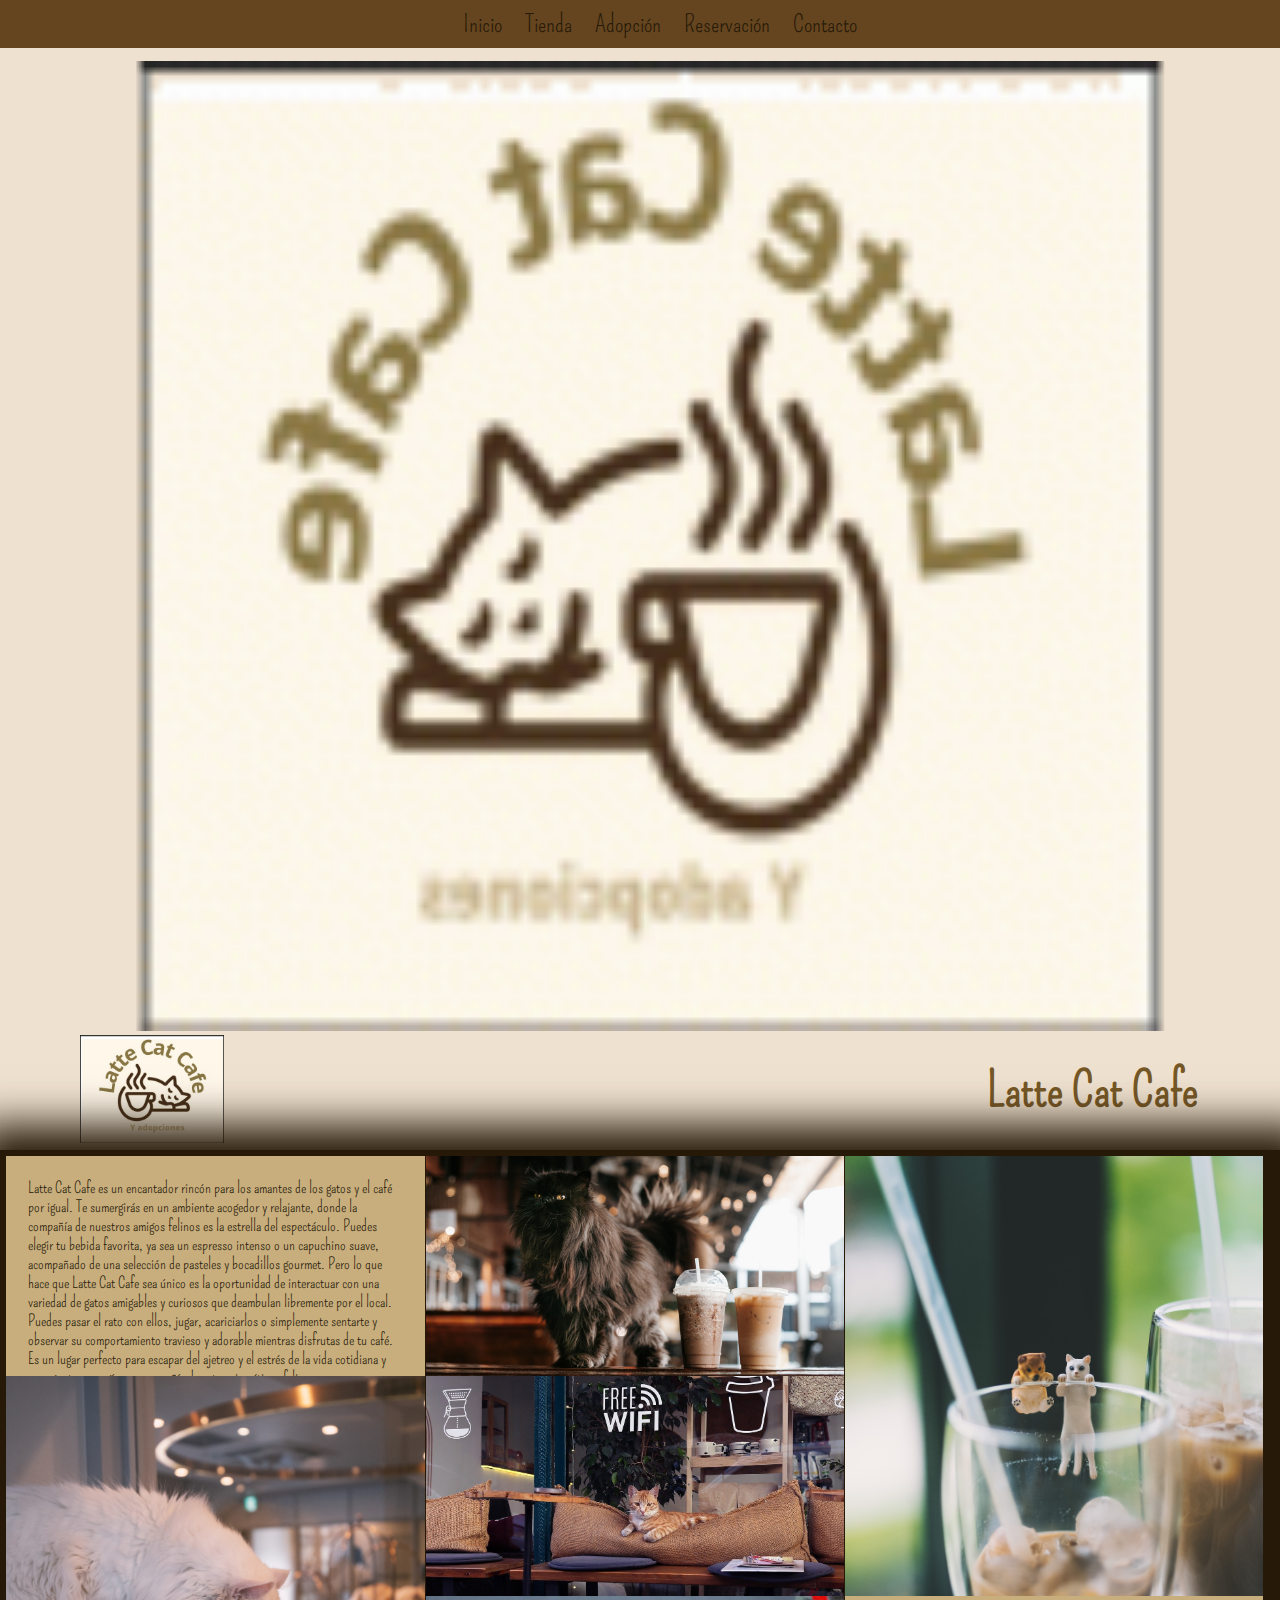
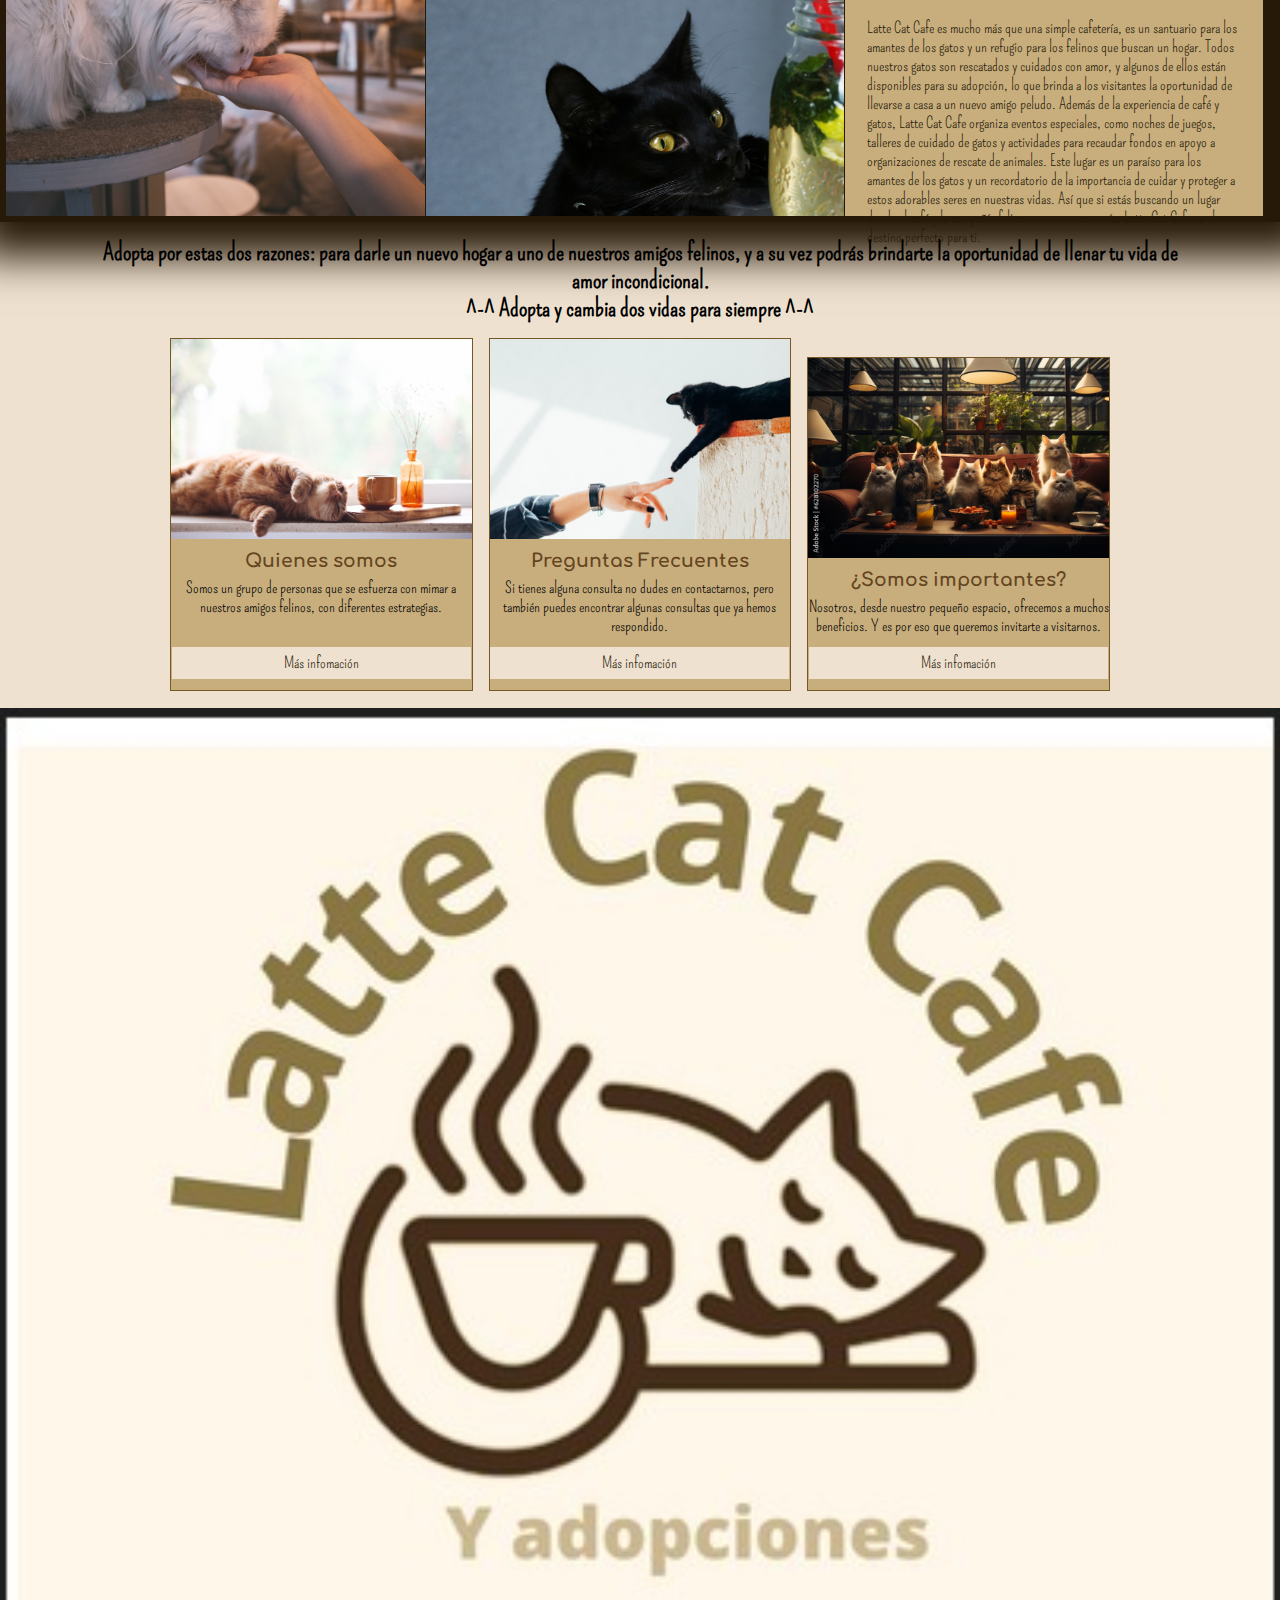
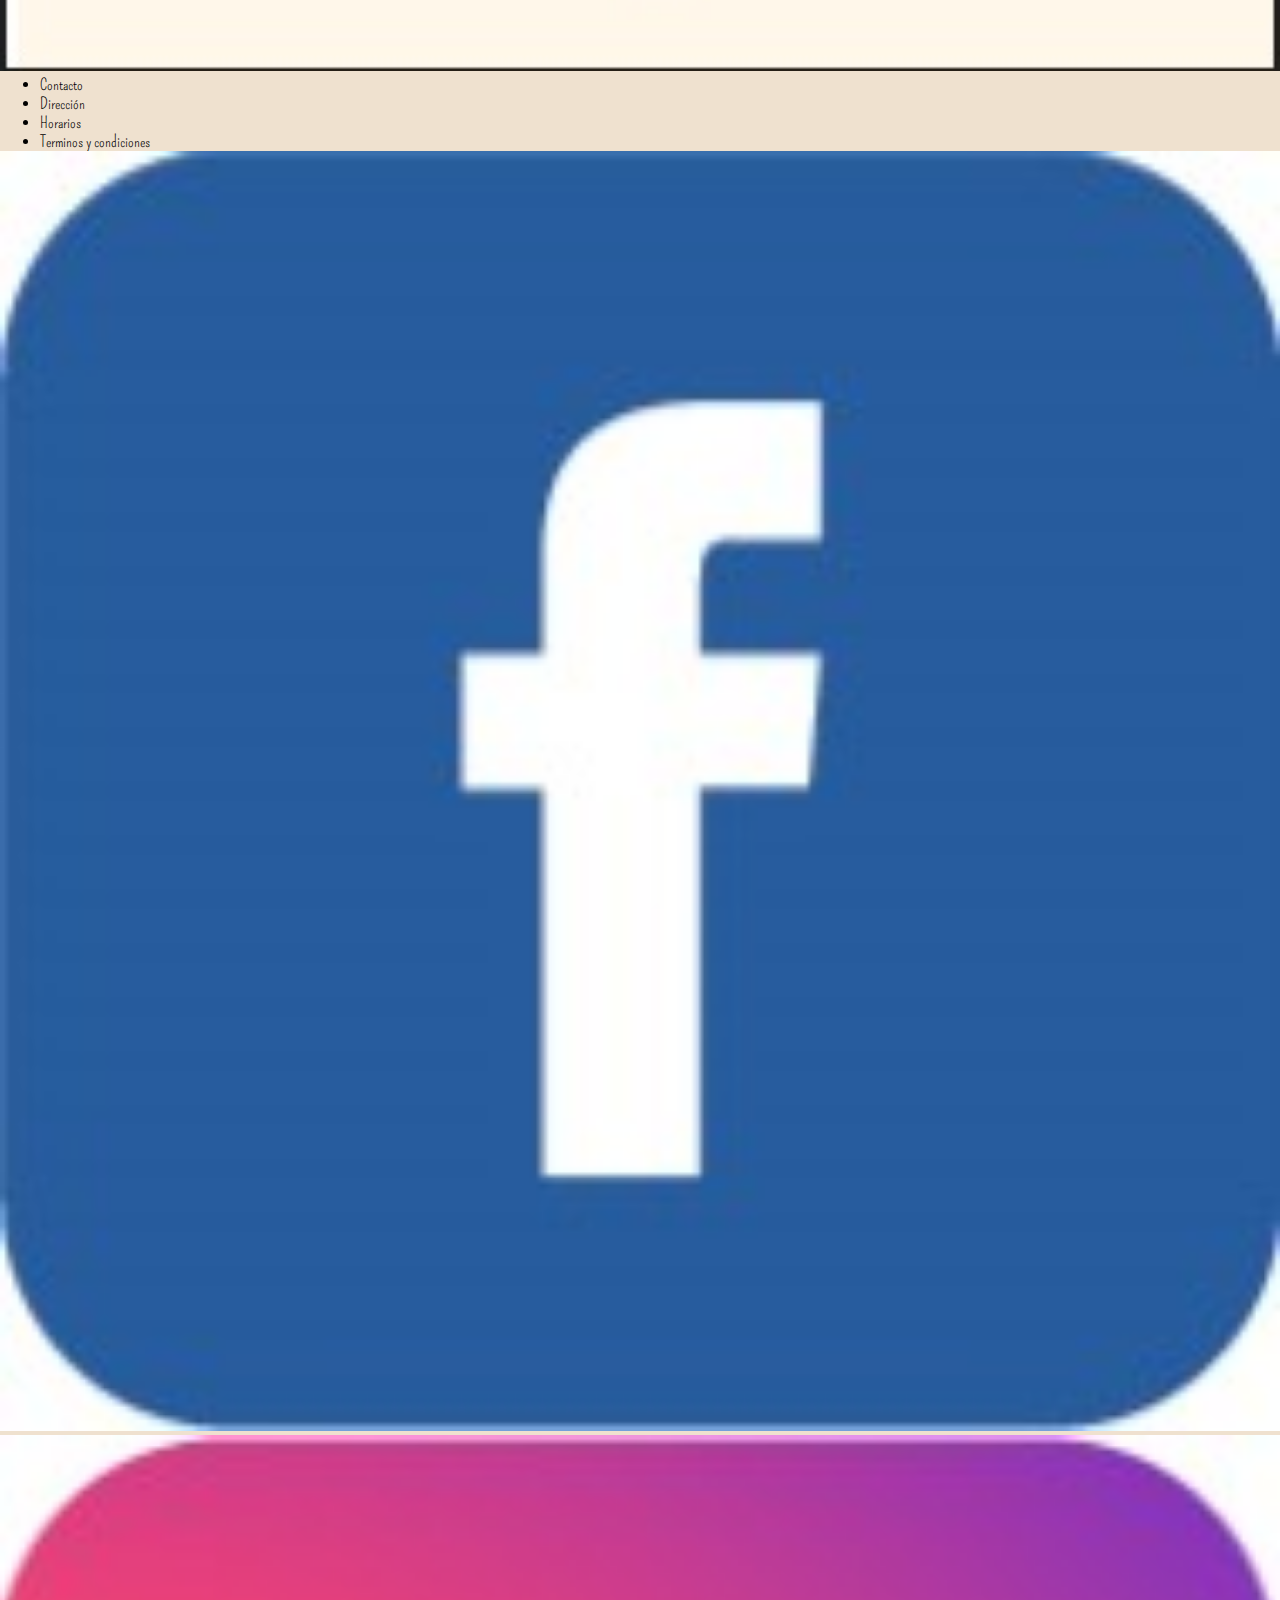
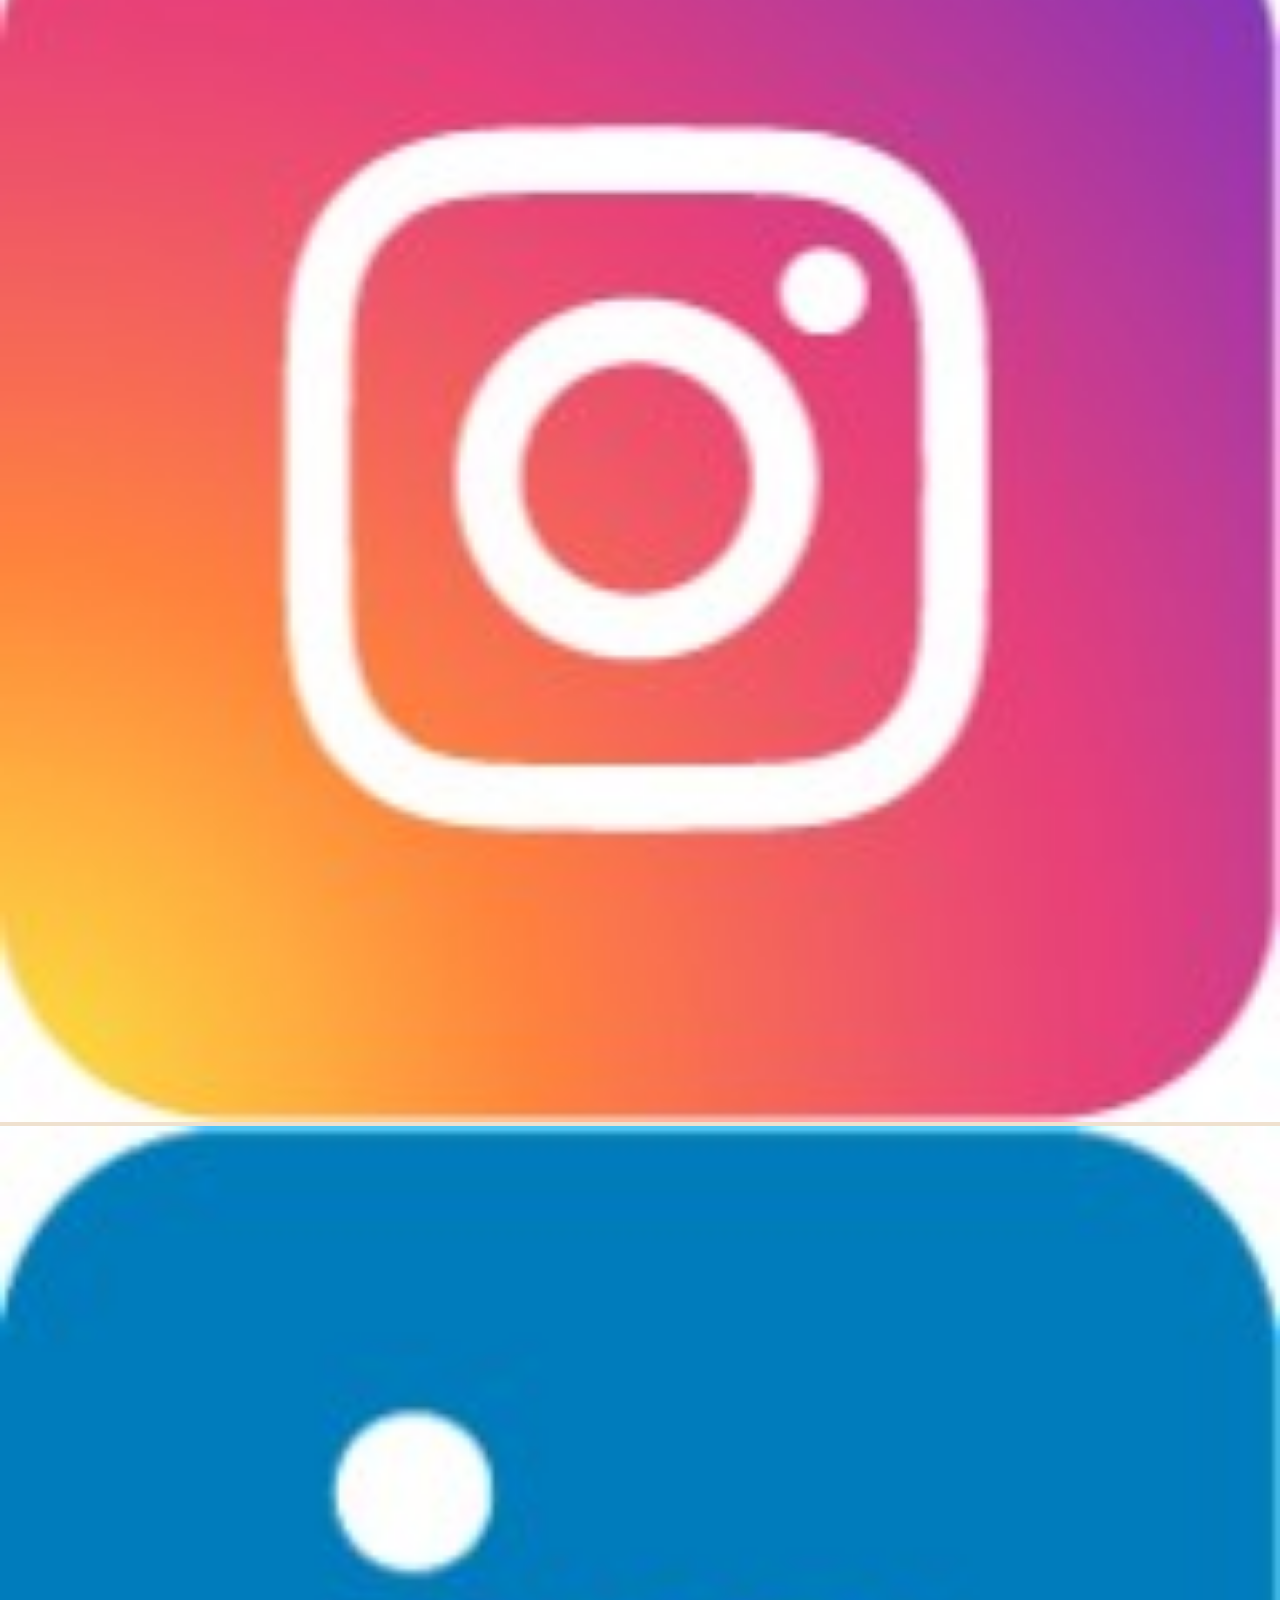
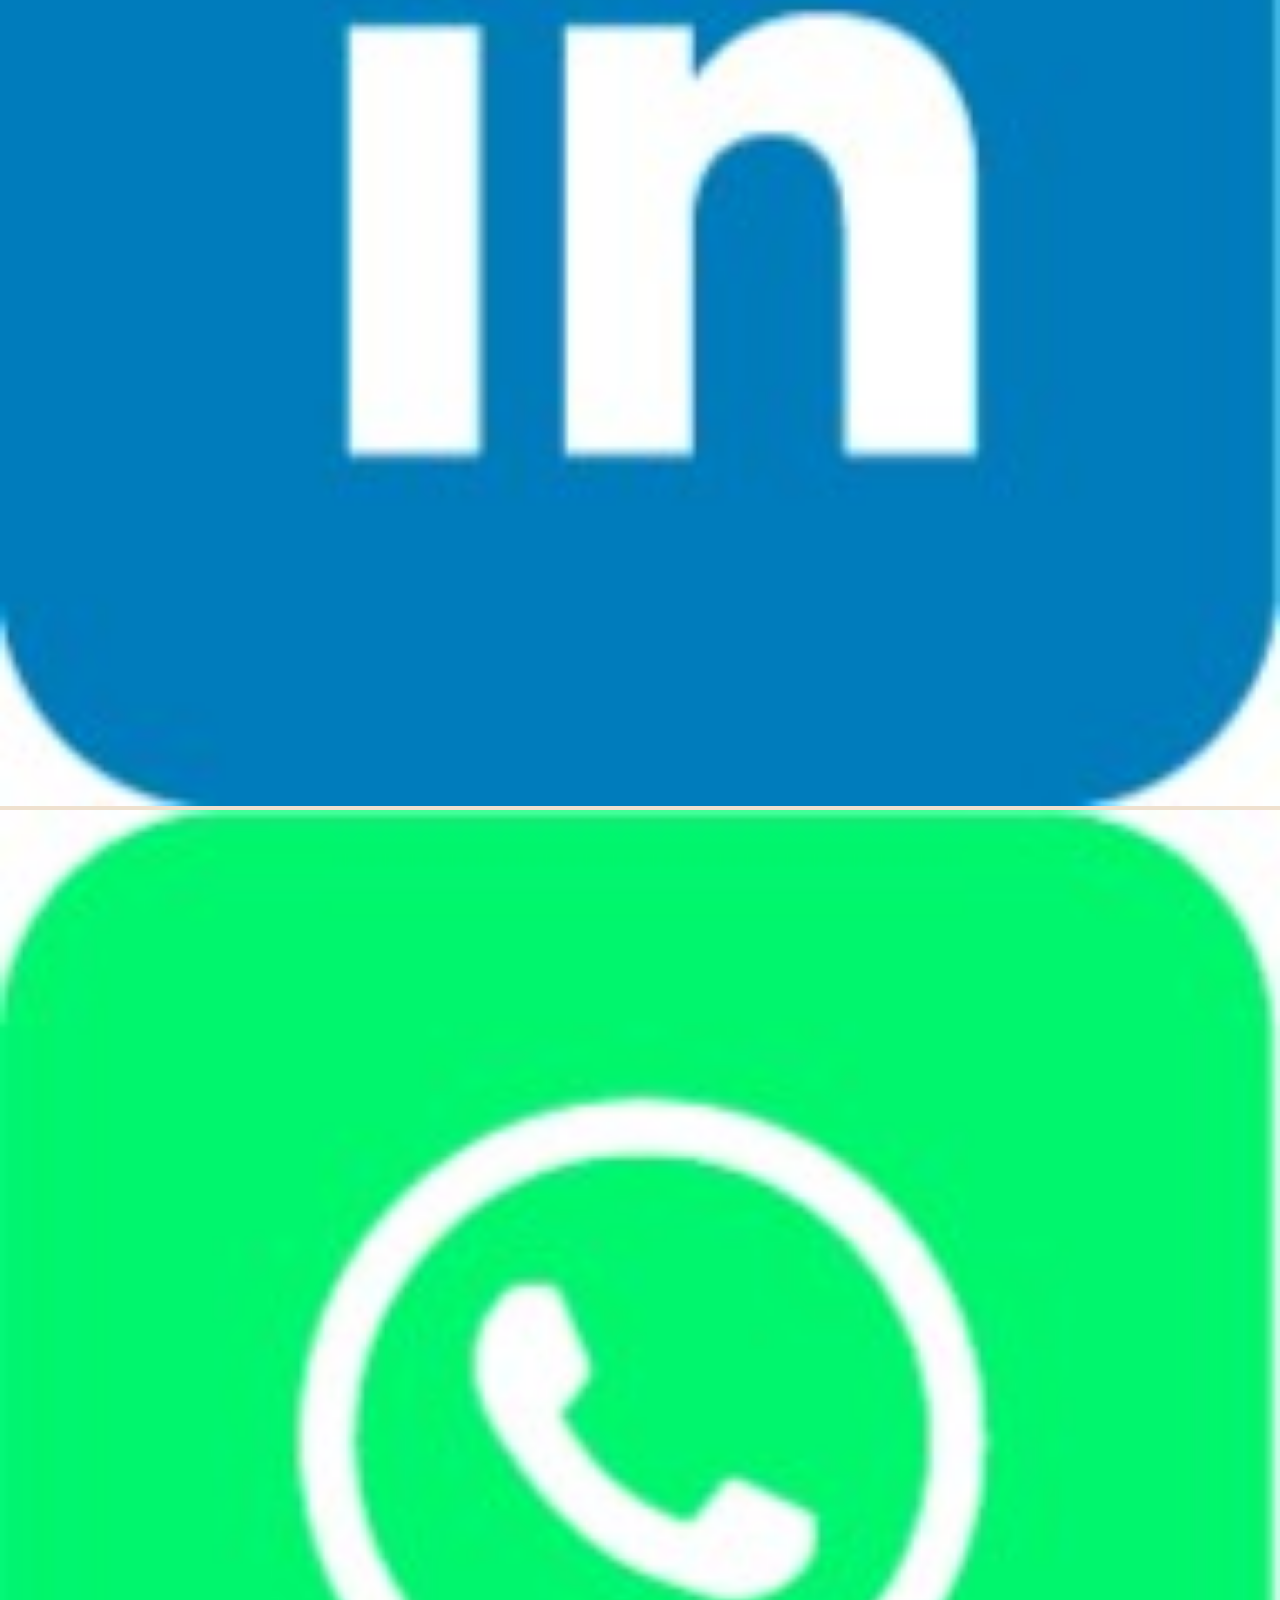
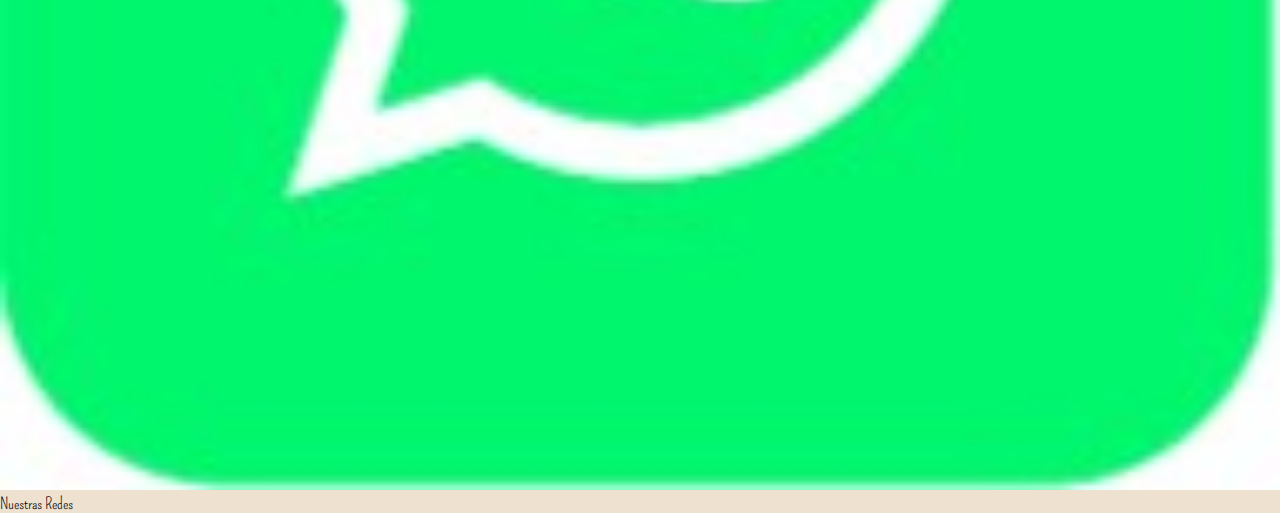
==== commit 1b5c9177: "Merge branch 'main' of https://github.com/Lizzie-G/Latte-Cat-Cafe" ====
--- a/index.html
+++ b/index.html
@@ -5,15 +5,18 @@
     <meta charset="UTF-8">
     <meta name="viewport" content="width=device-width, initial-scale=1.0">
     <link rel="stylesheet" href="css/index.css">
-    <link rel="shortcut icon" href="img/favicon/catfavicon.ico" type="image/x-icon">
-    <link
-    rel="stylesheet"
-    href="https://cdnjs.cloudflare.com/ajax/libs/animate.css/4.1.1/animate.min.css"
-  />
+    <link rel="shortcut icon" href="../img/favicon/catfavicon.ico" type="image/x-icon">
+    <link rel="stylesheet" href="https://cdnjs.cloudflare.com/ajax/libs/animate.css/4.1.1/animate.min.css" />
     <title>Latte Cat Cafe</title>
 </head>
 
 <body>
+    <div id="contenedor_carga">
+        <div id="carga">
+            <img src="img/loadinglogoicon.gif" alt="loadinglogoicon">
+        </div>
+    </div>
+
     <header>
         <nav>
             <ul>
@@ -34,63 +37,71 @@
 
         <section class="conten">
             <ul>
-                <li class="box1"><p class="texto"> Latte Cat Cafe es un encantador rincón para los amantes de los gatos y el café por igual. Donde podrás sumergirte en un ambiente acogedor y relajante, en compañía de nuestros amigos felinos quienes son las estrellas del espectáculo. Es un lugar perfecto para escapar del ajetreo y el estrés de la vida cotidiana, recargar tus energías con un riquisimo café y compartir momentos inolvidables con nuestros simpáticos felinos.</p></li>
+                <li class="box1"><p class="texto">Latte Cat Cafe es un encantador rincón para los amantes de los gatos y el café por igual. Te sumergirás en un ambiente acogedor y relajante, donde la compañía de nuestros amigos felinos es la estrella del espectáculo. Puedes elegir tu bebida favorita, ya sea un espresso intenso o un capuchino suave, acompañado de una selección de pasteles y bocadillos gourmet. Pero lo que hace que Latte Cat Cafe sea único es la oportunidad de interactuar con una variedad de gatos amigables y curiosos que deambulan libremente por el local. Puedes pasar el rato con ellos, jugar, acariciarlos o simplemente sentarte y observar su comportamiento travieso y adorable mientras disfrutas de tu café. Es un lugar perfecto para escapar del ajetreo y el estrés de la vida cotidiana y recargar tus energías en compañía de estos simpáticos felinos.</p></li>
                 <li class="box2"><img src="img/imgPagPrincipal/conten1.jpg" alt="Imagen de diferentes amigos felinos jugando"></li>
                 <li class="box3"><img src="img/imgPagPrincipal/conten4.jpg" alt="Imagen de diferentes amigos filinos jugando"></li>
                 <li class="box4"><img src="img/imgPagPrincipal/conten5.jpg" height="680px" alt="Imagen de diferentes amigos filinos jugando"></li>
                 <li class="box5"><img src="img/imgPagPrincipal/conten2.jpg" alt="Imagen de diferentes amigos filinos jugando"></li>
                 <li class="box6"><img src="img/imgPagPrincipal/conten3.jpg" alt="Imagen de diferentes amigos filinos jugando"></li>
-                <li class="box7"><p class="texto">Latte Cat Cafe es mucho más que una simple cafetería, es un santuario para los amantes de los gatos y un refugio para los felinos que buscan un hogar. Además podras participar de eventos especiales, como noches de juegos, talleres de cuidado de gatos y actividades para recaudar fondos en apoyo a organizaciones de rescate de animales. Así que si estás buscando un lugar donde el café y la compañía felina se unan en armonía, Latte Cat Cafe es el destino perfecto para ti. </p></li>      
+                <li class="box7"><p class="texto">Latte Cat Cafe es mucho más que una simple cafetería, es un santuario para los amantes de los gatos y un refugio para los felinos que buscan un hogar. Todos nuestros gatos son rescatados y cuidados con amor, y algunos de ellos están disponibles para su adopción, lo que brinda a los visitantes la oportunidad de llevarse a casa a un nuevo amigo peludo. Además de la experiencia de café y gatos, Latte Cat Cafe organiza eventos especiales, como noches de juegos, talleres de cuidado de gatos y actividades para recaudar fondos en apoyo a organizaciones de rescate de animales. Este lugar es un paraíso para los amantes de los gatos y un recordatorio de la importancia de cuidar y proteger a estos adorables seres en nuestras vidas. Así que si estás buscando un lugar donde el café y la compañía felina se unan en armonía, Latte Cat Cafe es el destino perfecto para ti. </p></li>      
             </ul>
         </section>
 
         <section class="aside1">
-            <p>Adopta por estas dos razones: para darle un nuevo hogar a uno de nuestros amigos felinos, y a su vez podrás brindarte la oportunidad de llenar tu vida de amor incondicional. 
-            <br> 
-            ^-^ Adopta y cambia dos vidas para siempre ^-^</p>
+            <p>Adopta por estas dos razones: para darle un nuevo hogar a uno de nuestros amigos felinos, y a su vez
+                podrás brindarte la oportunidad de llenar tu vida de amor incondicional.
+                <br>
+                ^-^ Adopta y cambia dos vidas para siempre ^-^
+            </p>
         </section>
 
         <section class="info">
             <article>
-                <img src="img/indexInformacion/info1.jpg" alt="Nuestro amigos felinos descansando en la mesa, esperando un mimo.">
+                <img src="img/indexInformacion/info1.jpg"
+                    alt="Nuestro amigos felinos descansando en la mesa, esperando un mimo.">
                 <h3>Quienes somos</h3>
-                <p>Somos un grupo de personas que se esfuerza en mimar a nuestros amigos felinos, y también encontrarles una nueva familia.</p>
+                <p>Somos un grupo de personas que se esfuerza con mimar a nuestros amigos felinos, con diferentes estrategias.</p><br>
                 <p><a href="">Más infomación</a></p>
             </article>
             <article>
-                <img src="img/indexInformacion/info2.jpg" alt="Nuestro amigo felino al estilo de la pintura de Miguel Angel">
+                <img src="img/indexInformacion/info2.jpg"
+                    alt="Nuestro amigo felino al estilo de la pintura de Miguel Angel">
                 <h3>Preguntas Frecuentes</h3>
-                <p>Si tienes alguna consulta no dudes en contactarnos, pero también puedes encontrar algunas consultas que ya hemos respondido.</p>
-                <p><a href="">Más infomación</a></p>
+                <p>Si tienes alguna consulta no dudes en contactarnos, pero también puedes encontrar algunas consultas
+                    que ya hemos respondido.</p>
+                <p><a href="pages/contacto.html#preguntas">Más infomación</a></p>
             </article>
             <article>
-                <img src="img/indexInformacion/info3.jpeg" alt="Nuestros amigos felinos esperandote en el sillón del Latte Cat Cafe">
+                <img src="img/indexInformacion/info3.jpeg"
+                    alt="Nuestros amigos felinos esperandote en el sillón del Latte Cat Cafe">
                 <h3>¿Somos importantes?</h3>
-                <p>Nosotros, desde nuestro pequeño espacio, ofrecemos a muchos beneficios. Y es por eso que queremos invitarte a visitarnos. </p>
-                <p><a href="">Más infomación</a></p>
+                <p>Nosotros, desde nuestro pequeño espacio, ofrecemos a muchos beneficios. Y es por eso que queremos
+                    invitarte a visitarnos. </p>
+                <p><a href="pages/adopta.html#apopcion">Más infomación</a></p>
             </article>
         </section>
     </div>
 
-    <footer>
-        <img id="imgFooter" src="img/logo.jpeg" alt="Imagen del logo del establecimiento">
-        <div id="nuestrosDatos"> 
-            <ul>
-                <li>Contacto</li>
-                <ul class="horarios">Horarios
-                    <li>Lunes a Viernes</li>
-                    <li>7:00 a 19:00</li>
-                    <li>Sabados y Domingos</li>
-                    <li>9:00 a 22:00</li>
+        <footer class="footer">
+            <img id="imgFooter" src="img/logo.jpeg" alt="Imagen del logo del establecimiento">
+            <div id="nuestrosDatos"> 
+                <ul>
+                    <li>Contacto</li>
+                    <li>Dirección</li>
+                    <li>Horarios</li>
+                    <li>Terminos y condiciones</li>
                 </ul>
-                <li>Terminos y condiciones</li>
-            </ul>
-        </div>
-        <div id="direccion">
-            <p>Dirección</p>
-            <iframe src="https://www.google.com/maps/embed?pb=!1m14!1m12!1m3!1d6570.230535121337!2d-58.42162128173575!3d-34.57594982407377!2m3!1f0!2f0!3f0!3m2!1i1024!2i768!4f13.1!5e0!3m2!1ses-419!2sar!4v1698101801461!5m2!1ses-419!2sar" width="140" height="100" style="border:0;" allowfullscreen="" loading="lazy" referrerpolicy="no-referrer-when-downgrade"></iframe>
-        </div>
-        <div id="redes">
-                <a href=""><img src="img/redes/facebook.jpg" alt="Imagen del logo de Instagram"></a>
-                <a href=""><img src="img/redes/instagram.jpg" alt="Imagen del logo de Facebook"></a>
-                <a href=""><img src="img/redes/linkedin.jpg" alt="Imagen del logo de TikTok"></a>+            </div>
+            <div id="redes">
+                    <a href=""><img src="img/redes/facebook.jpg" alt="Imagen del logo de Instagram"></a>
+                    <a href=""><img src="img/redes/instagram.jpg" alt="Imagen del logo de Facebook"></a>
+                    <a href=""><img src="img/redes/linkedin.jpg" alt="Imagen del logo de TikTok"></a>
+                    <a href=""><img src="img/redes/whatsapp.jpg" alt="Imagen del logo de Twitter"></a>
+                <p>Nuestras Redes</p>
+            </div>
+        </footer>
+    </div>
+
+</body>
+
+</html>--- a/css/index.css
+++ b/css/index.css
@@ -11,18 +11,31 @@
 }
 * {
     width: 100%;
-    margin: 0px;
+    margin: 0em;
 }
 body {
     font-family: 'Pompiere', cursive;
     background-color: var(--fondo);
-    padding-top: 55px;
+    padding-top: 3.8em;
+}
+
+body::-webkit-scrollbar {
+    width: 1em;
+}
+  
+body::-webkit-scrollbar-track {
+    background: var(--subtitulos);
+}
+  
+body::-webkit-scrollbar-thumb {
+    background-color: var(--hover); 
+    border-radius: 2em;
 }
 header {
     background-color: var(--subtitulos);
     width: 100%;
-    height: 45px;
-    font-size: 20px;
+    height: 2em;
+    font-size: 1.5em;
     text-align: center;
     position: fixed;
     top: 0;
@@ -30,22 +43,22 @@
 }
 header ul {
     display: inline;
-    height: 44px;
+    height: 2em;
 }
 header ul li {
     display: inline-block;
     width: fit-content;
-    margin-top: 10px;
+    margin-top: 0.4em;
 }
 header ul li :hover {
     background-color: var(--hover);
     color: var(--fondo);
-    margin: 20px;
+    margin: 1.2em;
 }
 header ul li a {
     text-decoration: none;
     color: var(--parrafos);
-    padding: 11px;
+    padding: 0.4em;
 }
 header ul li a:hover {
     color: var(--subtitulos);
@@ -56,42 +69,42 @@
     display: inline;
 }
 .grid .header img {
-    width: 150px;
+    width: 9em;
     float: left;
-    padding-left: 80px;
+    padding-left: 5em;
 }
 .grid .header h1 {
-    font-size: xx-large;
+    font-size: 3em;
     color: var(--titulos);
-    width: 150px;
+    width: fit-content;
     float: right;
-    padding-top: 45px;
-    padding-right: 120px;
+    padding-right: 1.7em;
+    padding-top: 0.55em;
 }
 .grid .conten {
-    background-color: #000;
+    background-color: var(--parrafos);
     grid-area: conten;
     box-shadow: 5px 5px 40px 30px var(--parrafos), inset 0px 2px #261908;
-    width: 1280px;
 }
 .grid .conten ul {
     list-style: none;
     display: grid;
     column-gap: 1px;
-    grid-template-columns: repeat(3, 420px);
-    grid-template-rows: repeat(3, 230px);
-    width: fit-content;
-    padding: 10px;
-}
+    grid-template-columns: repeat(3, 33%);
+    grid-template-rows: repeat(3, 220px);
+    width: fit-content;
+    padding: 0.4em;
+}
+
 .grid .conten ul .box1, .box7 {
     background-color: var(--hover);
     color: var(--parrafos);
-    font-size: 20px;
+    font-size: medium;
     width: fit-content;
     height: cover;
-    text-align: center;
     padding: 22px;
 }
+
 .grid .conten ul img{
     width: 100%;
     height: 100%;
@@ -110,47 +123,50 @@
     grid-row-start: 2;
     grid-row-end: 4;
 }
+
 .grid .conten ul .box4:hover {
     background-image: url(videos/mimos.mp4);
 }
+
 .grid .aside1 {
     grid-area: aside1;
     text-align: center;
-    background-color: var(--parrafos);
-    color: var(--fondo);
-    box-shadow: #65451F 1px 2px 5px 4px;
 }
  .grid .aside1 p {
     font-size: 24px;
-    text-align: center;
-    padding: 10px 50px;
+    font-weight: bolder;
+    text-align: center;
+    padding: 0.4em 3.6em;
     width: fit-content;
  }
+
 .grid .info {
     grid-area: info;
     display: inline;
     text-align: center;
 }
 .grid .info article {
-    border: 1px solid var(--titulos);
-    width: 300px;
+    border: 0.06em solid var(--titulos);
+    width: 18.8em;
     height: fit-content;
     text-align: center;
     overflow: hidden;
     background-color: var(--hover);
     display: inline-block;
-    margin: 0px 10px;
-}
+    margin: 0em 0.4em;
+}
+
 .grid .info article img{
     width: fit-content;
-    height: 200px;
+    height: 12.5em;
     overflow-x: hidden;
     object-position: center;
 }
+
 .grid .info article h3{
     color: var(--subtitulos);
     font-family: 'Comfortaa', cursive;
-    margin: 10px 0px;
+    margin: 0.4em 0em;
 }
 .grid .info article p {
     padding-bottom: 6%;
@@ -159,7 +175,7 @@
     text-decoration: none;
     color: var(--parrafos);
     background-color: var(--fondo);
-    padding: 10px 112px;
+    padding: 0.4em 7em;
 }
 .grid .info article a:hover {
     text-decoration: none;
@@ -167,44 +183,45 @@
     background-color: var(--parrafos);
     padding: 10px 112px;
 }
+
 .grid .aside2 {
     grid-area: aside2;
 }
-footer {
+
+.grid .footer {
     background-color: var(--subtitulos);
     color: var(--fondo);
-    font-size: 18px;
+    font-size: 18px;    
+    grid-area: footer;
     display: inline-flex;
-    padding: 4px 0px;
-    align-items: center;
-}
-footer #imgFooter {
+    bottom: 0;
+    position: 0;
+}
+
+.grid .footer #imgFooter {
     float: left;
     width: auto;
-    height: 140px;
+    height: 8.8em;
+    margin-right: 3em;
+}
+
+.grid .footer #nuestrosDatos ul {
+    display: inline;
+}
+
+.grid .footer #nuestrosDatos ul li {
+    display: block;
+}
+
+.grid .footer #redes {
+    display: inline;
+    text-align: center;
+    width: 400px;
+    margin-top: 30px;
     margin-right: 50px;
 }
-footer #nuestrosDatos {
-    width: 400px;
-}
-footer #nuestrosDatos ul {
-    display: inline;
-    padding: 0px;
-}
-footer #nuestrosDatos ul li {
-    display: block;
-}
-footer #nuestrosDatos .horarios > li {
-    padding-left: 20px;
-    font-size: 16px;
-}
-footer #redes {
-    display: inline;
-    text-align: center;
-    width: 600px;
-    margin: 0px 50px;
-}
-footer #redes img {
+
+.grid .footer #redes img {
     display: inline-block;
     width: 32px;
     height: 32px;
@@ -214,214 +231,21 @@
     -moz-border-radius: 10px;
     -ms-border-radius: 10px;
     -o-border-radius: 10px;
- }
-footer #redes p {
- display: inline-block;
- }
+}
+
+.grid .footer #redes p {
+    display: inline-block;
+          
+}
 
 .grid {
-    width: 1280px;
     display: grid;
-    gap: 10px;
+    gap: 0.4em;
     grid-template-columns: repeat(3, 1fr);
     grid-template-areas: "header header header"
                          "conten conten conten"
                          "aside1 aside1 aside1"
                          "info info info"
-                         "aside2 aside2 aside2";
-    margin: auto;
-}
-/* Este es el estilo para tamaño tableta */
-@media (max-width: 992px) and (min-width: 600px) {     
-    header {
-        width: 992px;
-    }
-    header nav ul {
-        padding: 0px;
-    }
-    
-    .grid .conten {
-        width: 960px;
-    }
-    
-    .grid .conten ul {
-        grid-template-columns: repeat(3, 312px);
-        grid-template-rows: repeat(3, auto);
-    }
-    
-    .grid .conten ul .box1, .box7 {
-        font-size: 18px;
-    }
-    
-    .grid .info {
-        grid-area: info;
-        display: inline;
-        text-align: center;
-    }
-    
-    .grid .info article {
-        width: 250px;
-    }
-    .grid .info article img{
-        width: fit-content;
-        height: 170px;
-    }
-    
-    .grid .info article h3{
-        color: var(--subtitulos);
-        font-family: 'Comfortaa', cursive;
-        margin: 10px 0px;
-    }
-    
-    .grid .info article p {
-        padding-top: 6%;
-        padding-bottom: 3%;
-    }
-    
-    .grid .info article a {
-        padding: 10px 87px;
-    }
-    
-    .grid .info article a:hover {
-        padding: 10px 87px;
-    }
-    
-    footer {
-        font-size: 16px;
-    }
-    
-    footer #nuestrosDatos .horarios > li {
-        font-size: 14px;
-    }  
-    footer #direccion {
-        width: 800px;
-        margin-left: 30px;
-    }
-    
-    .grid {
-        width: 960px;
-        display: grid;
-        gap: 10px;
-        grid-template-columns: repeat(2, 1fr);
-        grid-template-areas: "header header"
-                             "conten conten"
-                             "aside1 aside1"
-                             "info info"
-                             "aside2 aside2";
-        margin: auto;
-    }   
-}
-/* Este es el estilo para tamaño celular */
-@media (max-width: 600px) { 
-    header {
-        width: 600px;
-        height: 40px;
-        font-size: 16px;
-    }
-    
-    .grid .conten {
-        width: 560px;
-    }
-    
-    .grid .header img {
-        width: 100px;
-        padding-left: 40px;
-    }
-    
-    .grid .header h1 {
-        font-size: xx-large;
-        color: var(--titulos);
-        width: 150px;
-        padding-right: 40px;
-        padding-top: 20px;
-    }
-    
-    .grid .conten {
-        width: 560px;
-    }
-    
-    .grid .conten ul {
-        list-style: none;
-        display: grid;
-        column-gap: 1px;
-        grid-template-columns: repeat(2, 270px);
-        grid-template-rows: repeat(3, 230px);
-        width: fit-content;
-        padding: 10px;
-    }
-    
-    .grid .conten ul .box1, .box7 {
-        background-color: var(--hover);
-        color: var(--parrafos);
-        font-size: 16px;
-        width: fit-content;
-        height: cover;
-        text-align: center;
-        padding: 22px;
-    }
-    
-    .grid .conten ul img{
-        width: 100%;
-        height: 100%;
-        object-fit: cover;
-        overflow: hidden;
-    }
-    
-    .grid .conten ul .box3, .box6 {
-        display: none;
-    }
-    
-    .grid .info {
-        display: grid;
-        grid-template-columns: repeat(3, auto);
-        overflow-y: auto;
-    }
-    
-    .grid .info article p {
-        padding-bottom: 6%;
-    }
-    
-    .grid .info article a {
-        padding: 10px 87px;
-    }
-    
-    .grid .info article a:hover {
-        padding: 10px 87px;
-    }
-
-    footer {
-        width: 560px;
-        display: grid;
-        gap: 2px;
-        grid-template-columns: repeat(2, 290px);
-@ -449,25 +450,23 @@ footer #redes p {
-        height: 140px;
-        padding-left: 20px;
-    }
-
-    footer #nuestrosDatos {
-        width: 250px;
-    }
-
-    footer #direccion {
-        width: 250px;
-        padding-left: 20px;
-    }
-
-    footer #redes {
-        width: 220px;
-        width: 180px;
-        margin-right: 40px;
-    }
-
-    .grid {
-        width: 560px;
-        display: grid;
-        gap: 5px;
-        grid-template-columns: repeat(1);
-        grid-template-areas: "header"
-                             "conten"
-                             "aside1"
-                             "info";
-        margin: auto;
-    }
+                         "aside2 aside2 aside2"
+                         "footer footer footer";
+}